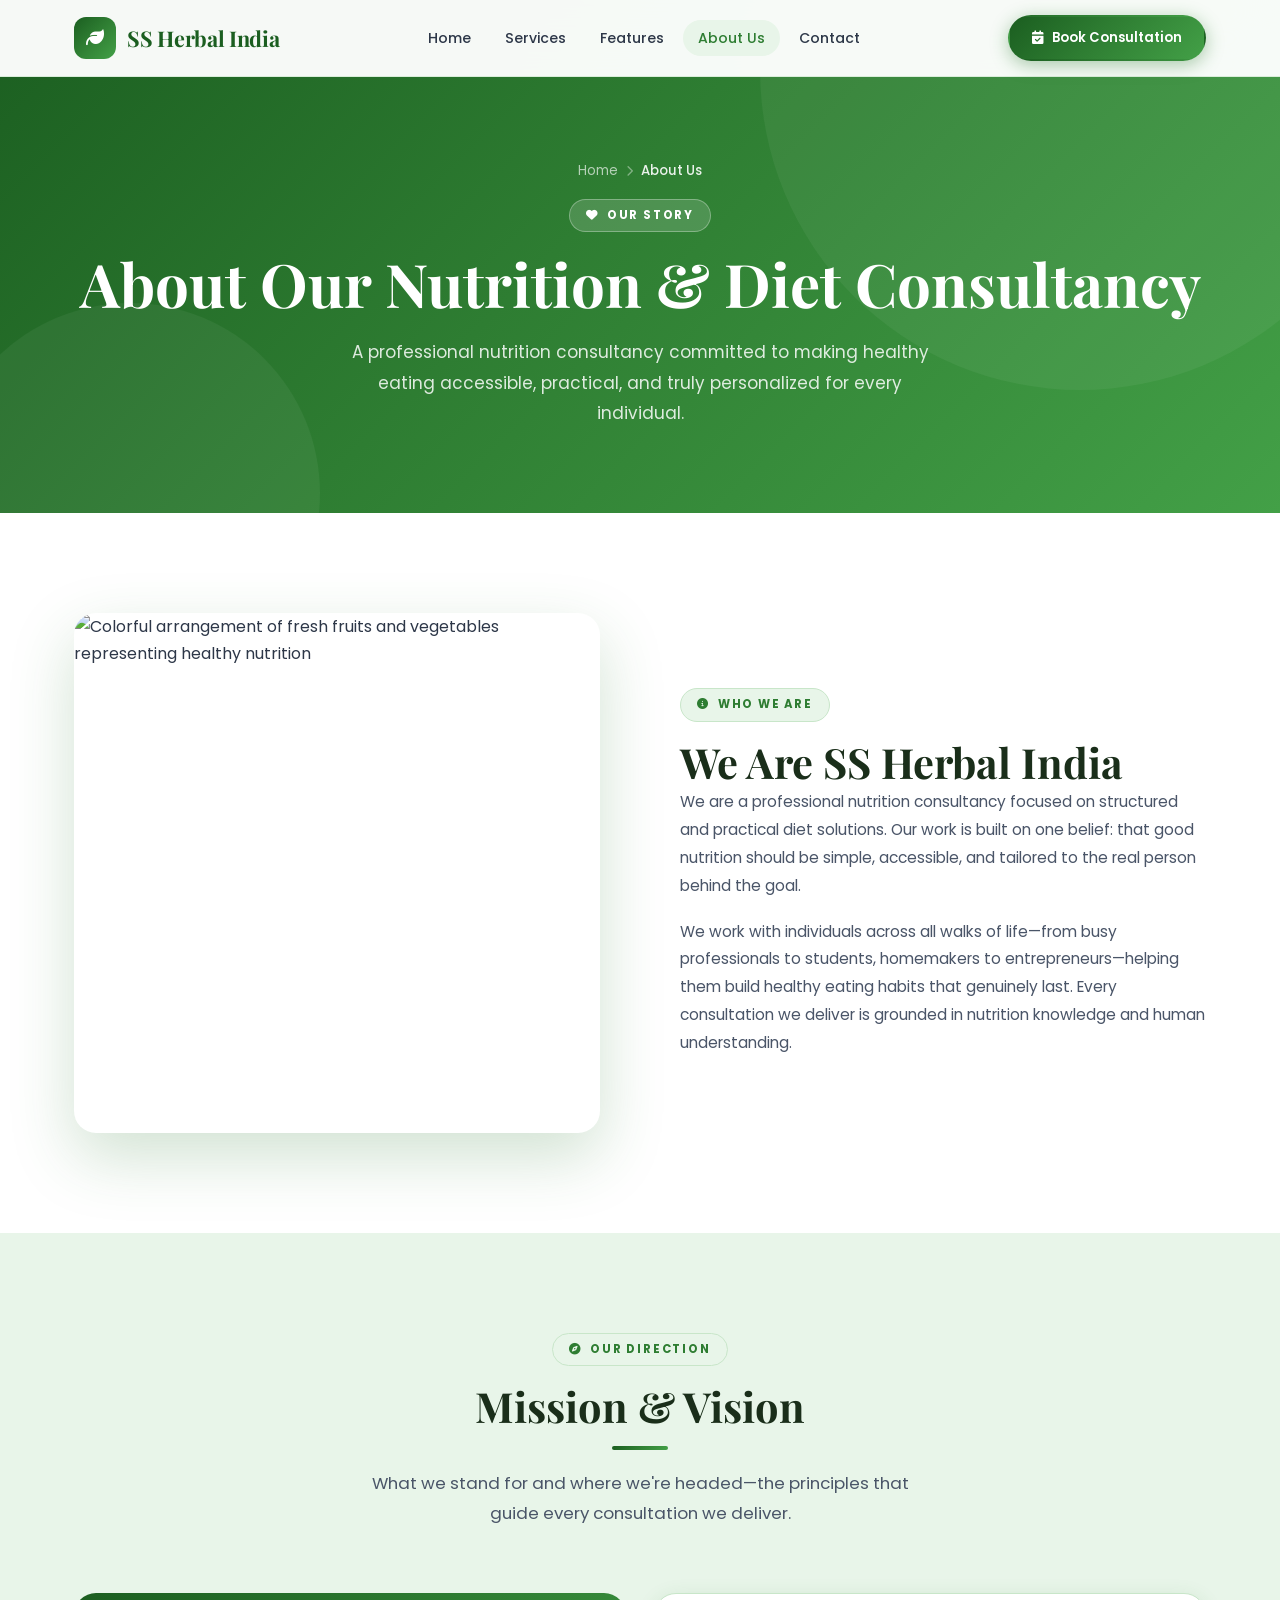
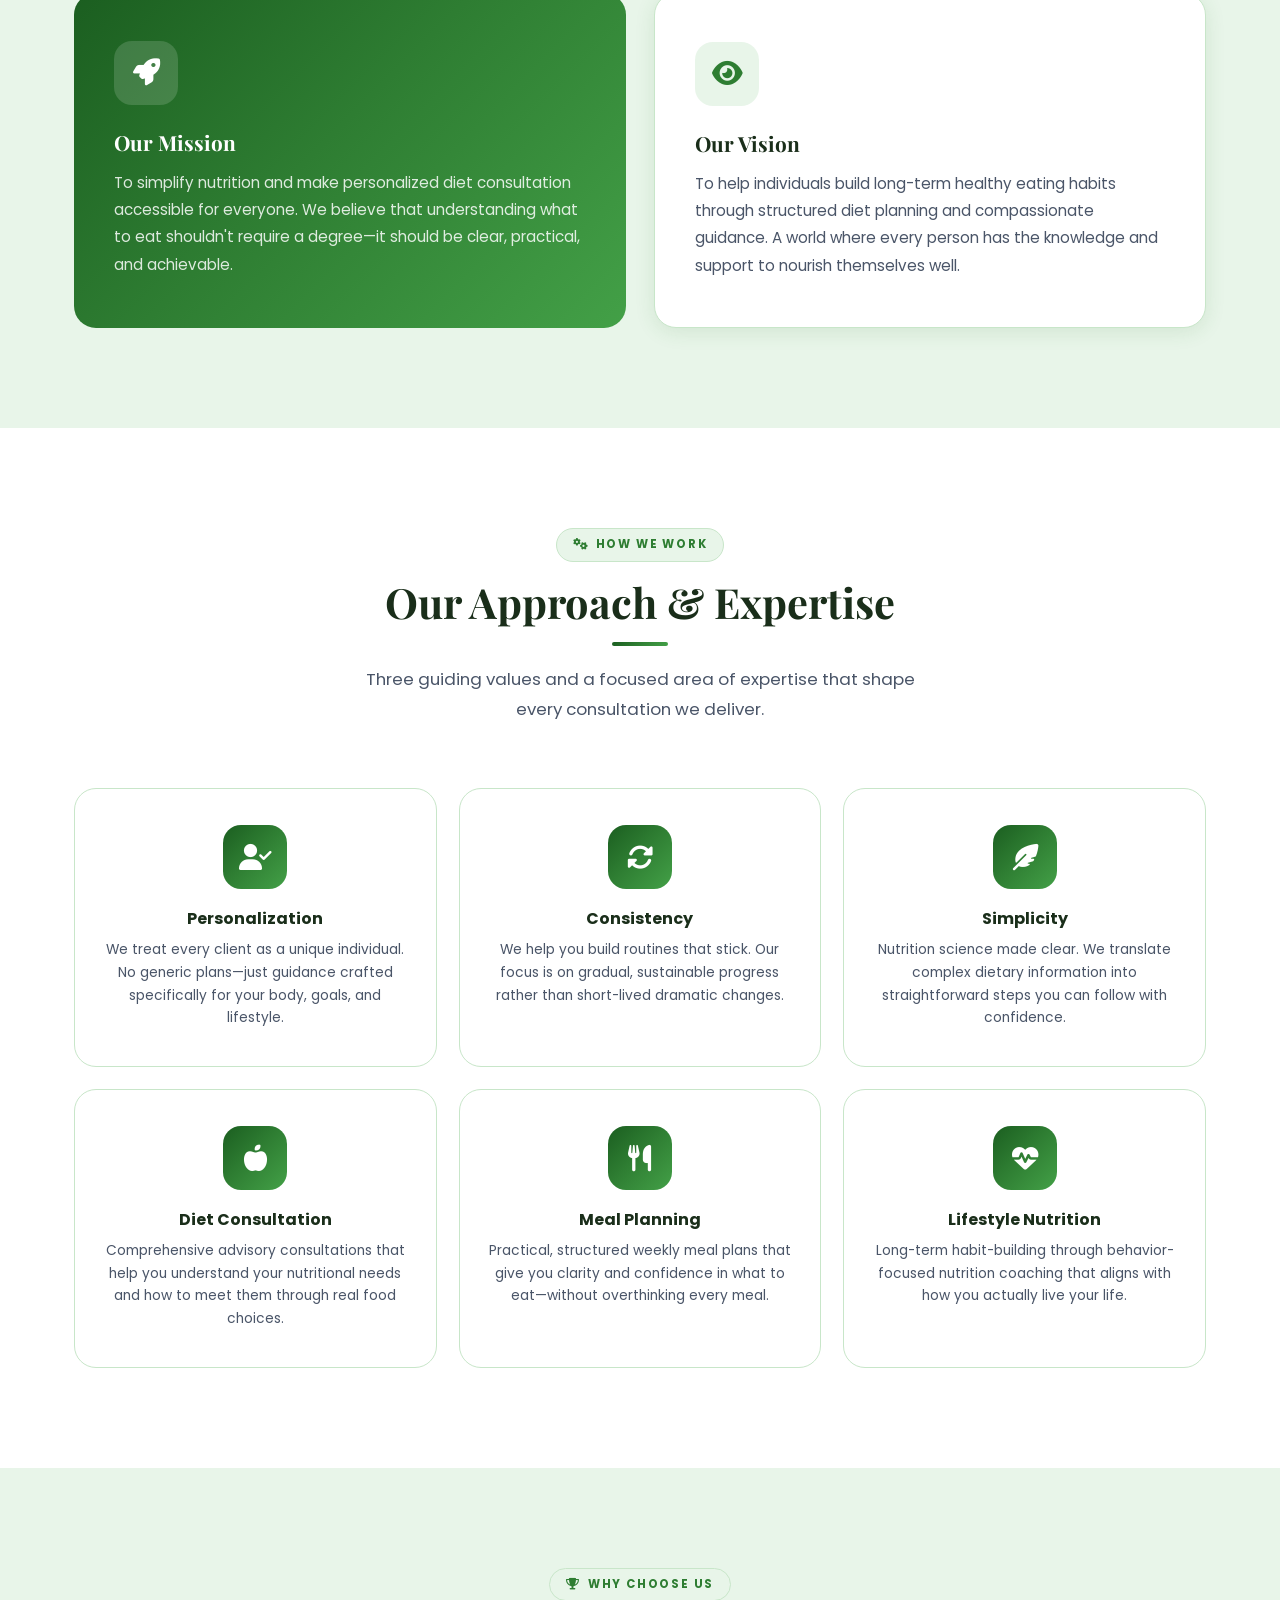
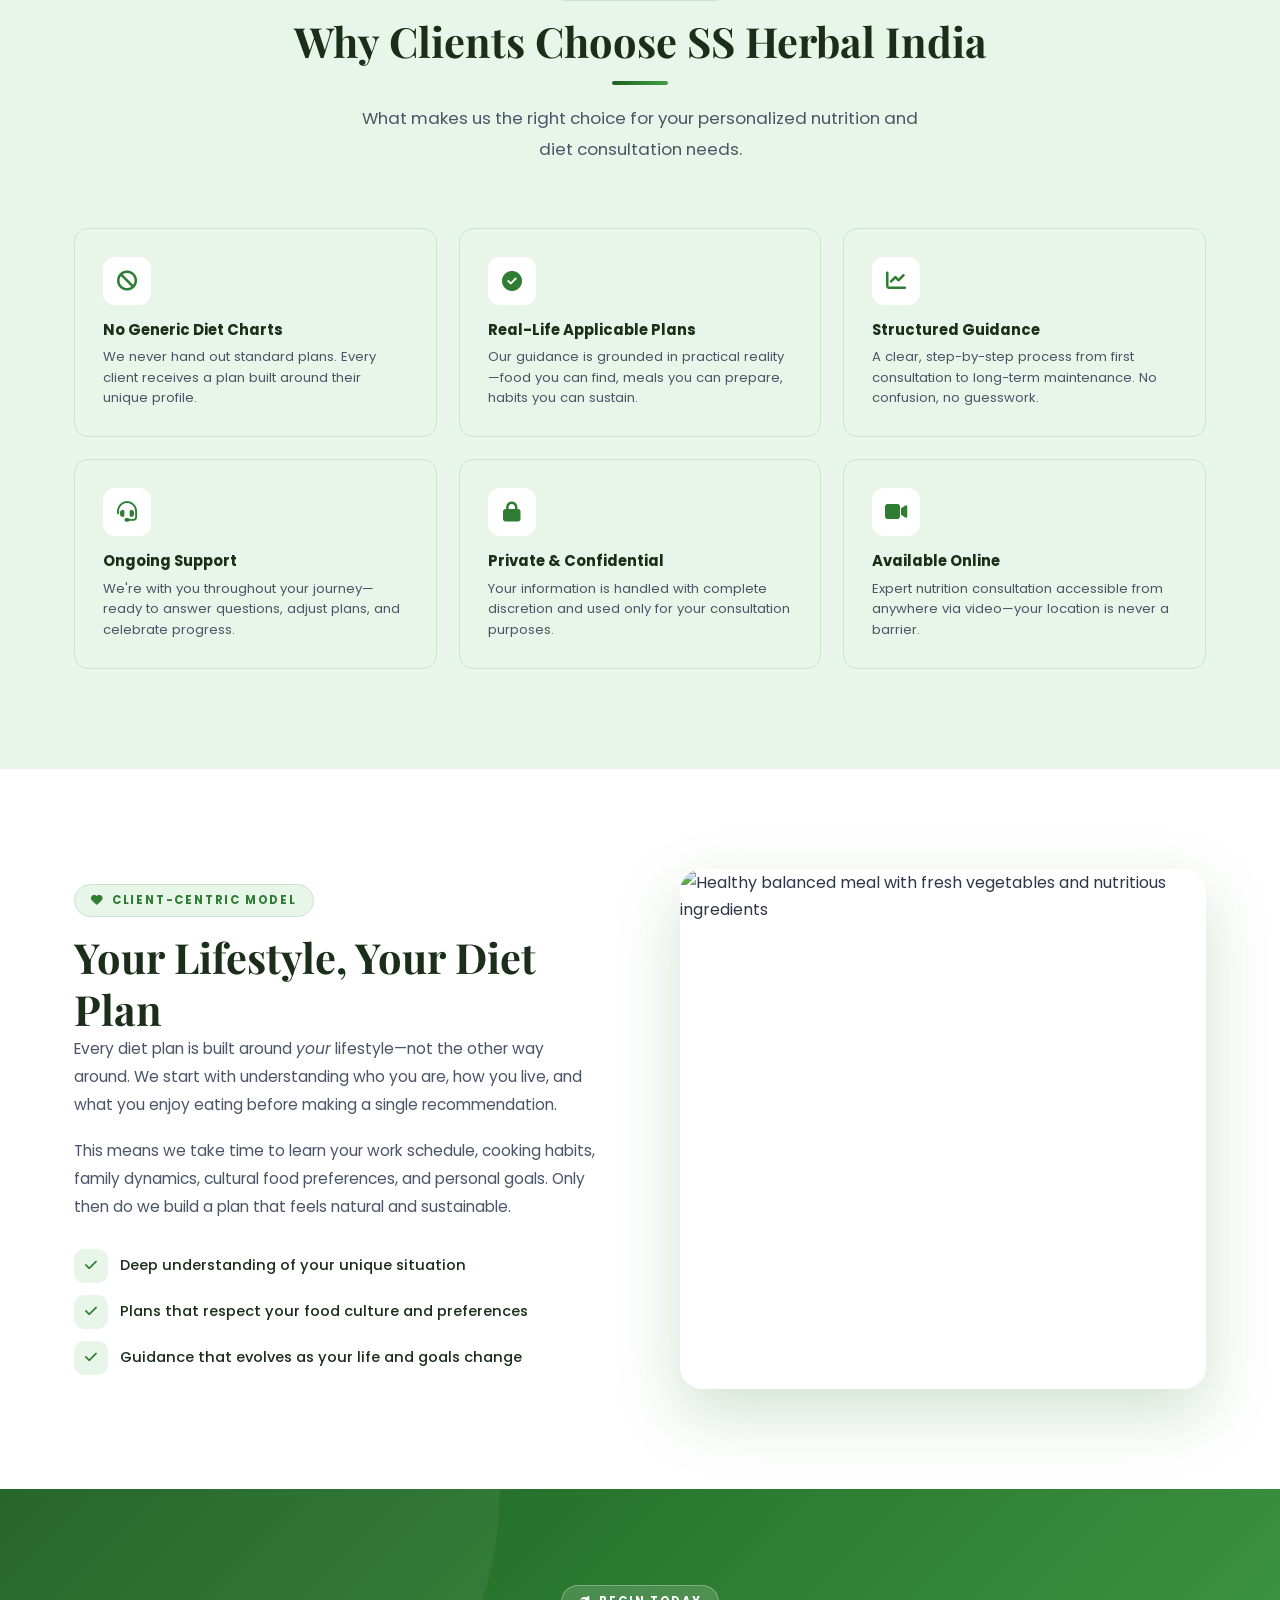
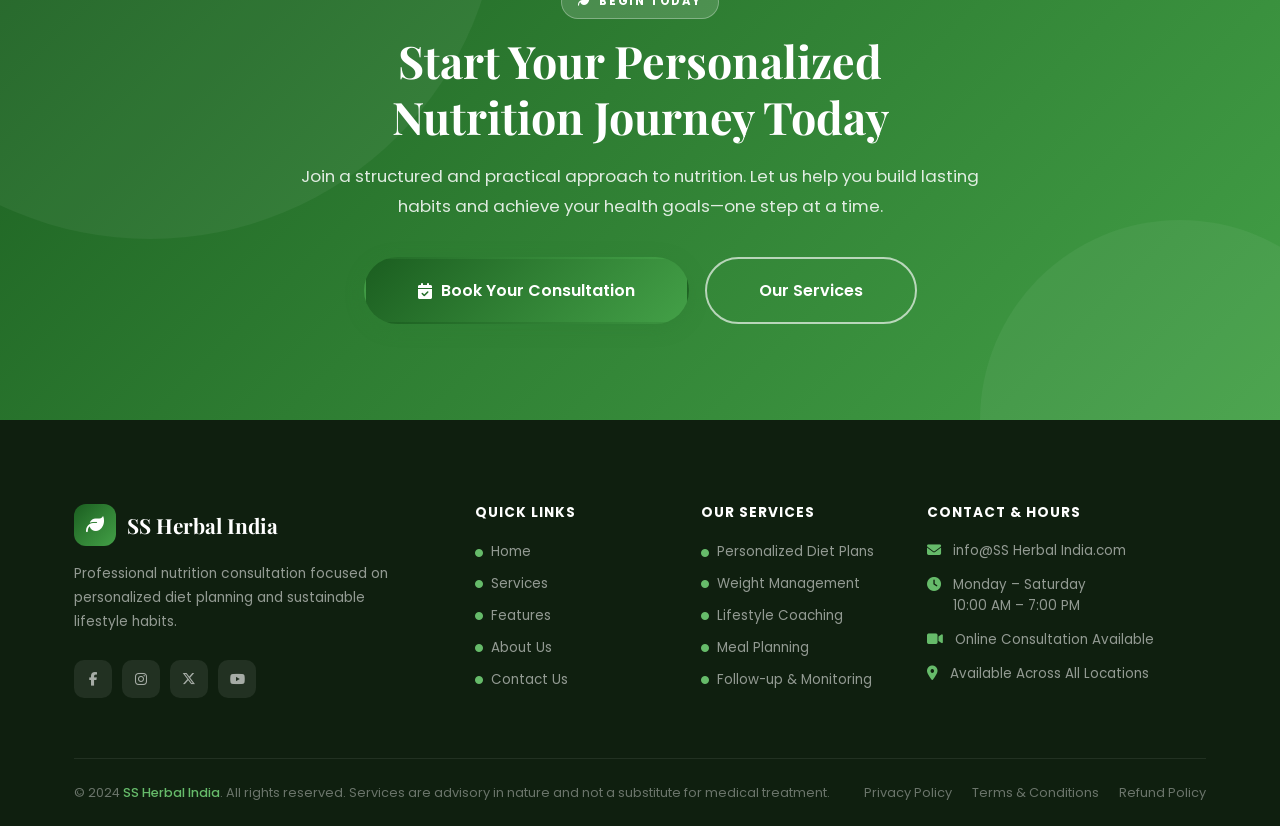
==== about.html @ 11ca6350 "first commit" ====
<!DOCTYPE html>
<html lang="en">
<head>
  <meta charset="UTF-8" />
  <meta name="viewport" content="width=device-width, initial-scale=1.0" />
  <meta name="description" content="Learn about SS Herbal India's approach to nutrition consultation focused on personalized diet planning and sustainable lifestyle habits." />
  <meta name="keywords" content="about nutrition consultant, diet consultancy, professional dietitian, personalized diet planning, nutrition consultancy mission, healthy eating guidance" />
  <meta name="robots" content="index, follow" />
  <meta property="og:title"       content="About Our Nutrition Consultancy | Professional Diet Consultant – SS Herbal India" />
  <meta property="og:description" content="We are a professional nutrition consultancy focused on structured, practical, and personalized diet solutions for sustainable lifestyle habits." />
  <meta property="og:type"        content="website" />
  <title>About Our Nutrition Consultancy | Professional Diet Consultant – SS Herbal India</title>

  <link rel="preconnect" href="https://fonts.googleapis.com" />
  <link rel="preconnect" href="https://fonts.gstatic.com" crossorigin />
  <link href="https://fonts.googleapis.com/css2?family=Poppins:wght@300;400;500;600;700;800&family=Playfair+Display:wght@400;500;600;700&display=swap" rel="stylesheet" />
  <link rel="stylesheet" href="https://cdnjs.cloudflare.com/ajax/libs/font-awesome/6.4.2/css/all.min.css" crossorigin="anonymous" />
  <link rel="stylesheet" href="css/style.css" />
</head>
<body>

  <!-- ===== HEADER ===== -->
  <header class="header" id="header">
    <div class="container">
      <nav class="nav" aria-label="Main navigation">
        <a href="index.html" class="nav-logo">
          <div class="logo-icon" aria-hidden="true"><i class="fas fa-leaf"></i></div>
          SS Herbal India
        </a>
        <ul class="nav-links">
          <li><a href="index.html">Home</a></li>
          <li><a href="services.html">Services</a></li>
          <li><a href="features.html">Features</a></li>
          <li><a href="about.html" class="active">About Us</a></li>
          <li><a href="contact.html">Contact</a></li>
        </ul>
        <div class="nav-cta">
          <a href="contact.html" class="btn btn-primary btn-sm">
            <i class="fas fa-calendar-check" aria-hidden="true"></i> Book Consultation
          </a>
        </div>
        <button class="hamburger" id="hamburger" aria-label="Toggle mobile menu" aria-expanded="false" aria-controls="mobileNav">
          <span></span><span></span><span></span>
        </button>
      </nav>
      <nav class="mobile-nav" id="mobileNav" aria-label="Mobile navigation">
        <a href="index.html">Home</a>
        <a href="services.html">Services</a>
        <a href="features.html">Features</a>
        <a href="about.html">About Us</a>
        <a href="contact.html">Contact</a>
        <a href="contact.html" class="btn btn-primary">
          <i class="fas fa-calendar-check" aria-hidden="true"></i> Book Consultation
        </a>
      </nav>
    </div>
  </header>

  <main>

    <!-- PAGE HERO -->
    <section class="page-hero" aria-label="About page header">
      <div class="container">
        <div class="page-hero-inner">
          <nav class="breadcrumb" aria-label="Breadcrumb">
            <a href="index.html">Home</a>
            <span class="sep" aria-hidden="true"><i class="fas fa-chevron-right"></i></span>
            <span class="current">About Us</span>
          </nav>
          <div class="badge badge-white">
            <i class="fas fa-heart" aria-hidden="true"></i> Our Story
          </div>
          <h1>About Our Nutrition &amp; Diet Consultancy</h1>
          <p>A professional nutrition consultancy committed to making healthy eating accessible, practical, and truly personalized for every individual.</p>
        </div>
      </div>
    </section>

    <!-- =============================================
         SECTION 1 – WHO WE ARE
    ============================================== -->
    <section class="section section-white" aria-labelledby="who-heading">
      <div class="container">
        <div class="about-intro-grid">
          <div class="about-img fade-up">
            <img
              src="https://images.unsplash.com/photo-1490645935967-10de6ba17061?auto=format&fit=crop&w=800&q=80"
              alt="Colorful arrangement of fresh fruits and vegetables representing healthy nutrition"
              loading="lazy"
              width="800" height="520"
            />
          </div>
          <div class="fade-up d1">
            <div class="badge">
              <i class="fas fa-info-circle" aria-hidden="true"></i> Who We Are
            </div>
            <h2 id="who-heading">We Are SS Herbal India</h2>
            <p style="margin-bottom: 18px;">
              We are a professional nutrition consultancy focused on structured and practical diet solutions. Our work is built on one belief: that good nutrition should be simple, accessible, and tailored to the real person behind the goal.
            </p>
            <p>
              We work with individuals across all walks of life—from busy professionals to students, homemakers to entrepreneurs—helping them build healthy eating habits that genuinely last. Every consultation we deliver is grounded in nutrition knowledge and human understanding.
            </p>
          </div>
        </div>
      </div>
    </section>

    <!-- =============================================
         SECTIONS 2 & 3 – MISSION & VISION
    ============================================== -->
    <section class="section section-pale" aria-labelledby="mission-heading">
      <div class="container">
        <div class="section-header text-center fade-up">
          <div class="badge">
            <i class="fas fa-compass" aria-hidden="true"></i> Our Direction
          </div>
          <h2 id="mission-heading">Mission &amp; Vision</h2>
          <p>What we stand for and where we're headed—the principles that guide every consultation we deliver.</p>
        </div>

        <div style="display: grid; grid-template-columns: 1fr 1fr; gap: 28px;" class="fade-up">
          <div style="background:var(--gradient);border-radius:var(--radius-lg);padding:48px 40px;color:var(--white);">
            <div style="width:64px;height:64px;background:rgba(255,255,255,0.15);border-radius:18px;display:flex;align-items:center;justify-content:center;font-size:1.7rem;margin-bottom:24px;">
              <i class="fas fa-rocket" aria-hidden="true"></i>
            </div>
            <h3 style="color:var(--white);font-size:1.3rem;margin-bottom:14px;">Our Mission</h3>
            <p style="color:rgba(255,255,255,0.84);font-size:0.95rem;line-height:1.8;">
              To simplify nutrition and make personalized diet consultation accessible for everyone. We believe that understanding what to eat shouldn't require a degree—it should be clear, practical, and achievable.
            </p>
          </div>
          <div style="background:var(--white);border-radius:var(--radius-lg);padding:48px 40px;border:1px solid var(--border);box-shadow:var(--shadow);">
            <div style="width:64px;height:64px;background:var(--pale-green);border-radius:18px;display:flex;align-items:center;justify-content:center;font-size:1.7rem;color:var(--primary);margin-bottom:24px;">
              <i class="fas fa-eye" aria-hidden="true"></i>
            </div>
            <h3 style="font-size:1.3rem;margin-bottom:14px;">Our Vision</h3>
            <p style="font-size:0.95rem;line-height:1.8;">
              To help individuals build long-term healthy eating habits through structured diet planning and compassionate guidance. A world where every person has the knowledge and support to nourish themselves well.
            </p>
          </div>
        </div>
      </div>
    </section>

    <!-- =============================================
         SECTIONS 4 & 5 – APPROACH & EXPERTISE
    ============================================== -->
    <section class="section section-white" aria-labelledby="approach-heading">
      <div class="container">
        <div class="section-header text-center fade-up">
          <div class="badge">
            <i class="fas fa-cogs" aria-hidden="true"></i> How We Work
          </div>
          <h2 id="approach-heading">Our Approach &amp; Expertise</h2>
          <p>Three guiding values and a focused area of expertise that shape every consultation we deliver.</p>
        </div>

        <div class="about-values-grid">

          <article class="val-card fade-up">
            <div class="val-icon"><i class="fas fa-user-check" aria-hidden="true"></i></div>
            <h3>Personalization</h3>
            <p>We treat every client as a unique individual. No generic plans—just guidance crafted specifically for your body, goals, and lifestyle.</p>
          </article>

          <article class="val-card fade-up d1">
            <div class="val-icon"><i class="fas fa-sync-alt" aria-hidden="true"></i></div>
            <h3>Consistency</h3>
            <p>We help you build routines that stick. Our focus is on gradual, sustainable progress rather than short-lived dramatic changes.</p>
          </article>

          <article class="val-card fade-up d2">
            <div class="val-icon"><i class="fas fa-feather-alt" aria-hidden="true"></i></div>
            <h3>Simplicity</h3>
            <p>Nutrition science made clear. We translate complex dietary information into straightforward steps you can follow with confidence.</p>
          </article>

          <article class="val-card fade-up d3">
            <div class="val-icon"><i class="fas fa-apple-alt" aria-hidden="true"></i></div>
            <h3>Diet Consultation</h3>
            <p>Comprehensive advisory consultations that help you understand your nutritional needs and how to meet them through real food choices.</p>
          </article>

          <article class="val-card fade-up d4">
            <div class="val-icon"><i class="fas fa-utensils" aria-hidden="true"></i></div>
            <h3>Meal Planning</h3>
            <p>Practical, structured weekly meal plans that give you clarity and confidence in what to eat—without overthinking every meal.</p>
          </article>

          <article class="val-card fade-up d5">
            <div class="val-icon"><i class="fas fa-heartbeat" aria-hidden="true"></i></div>
            <h3>Lifestyle Nutrition</h3>
            <p>Long-term habit-building through behavior-focused nutrition coaching that aligns with how you actually live your life.</p>
          </article>

        </div>
      </div>
    </section>

    <!-- =============================================
         SECTION 6 – WHY CHOOSE US
    ============================================== -->
    <section class="section section-pale" aria-labelledby="whyus-heading">
      <div class="container">
        <div class="section-header text-center fade-up">
          <div class="badge">
            <i class="fas fa-trophy" aria-hidden="true"></i> Why Choose Us
          </div>
          <h2 id="whyus-heading">Why Clients Choose SS Herbal India</h2>
          <p>What makes us the right choice for your personalized nutrition and diet consultation needs.</p>
        </div>

        <div class="why-grid">
          <div class="why-card fade-up">
            <div class="why-icon"><i class="fas fa-ban" aria-hidden="true"></i></div>
            <h4>No Generic Diet Charts</h4>
            <p>We never hand out standard plans. Every client receives a plan built around their unique profile.</p>
          </div>
          <div class="why-card fade-up d1">
            <div class="why-icon"><i class="fas fa-check-circle" aria-hidden="true"></i></div>
            <h4>Real-Life Applicable Plans</h4>
            <p>Our guidance is grounded in practical reality—food you can find, meals you can prepare, habits you can sustain.</p>
          </div>
          <div class="why-card fade-up d2">
            <div class="why-icon"><i class="fas fa-chart-line" aria-hidden="true"></i></div>
            <h4>Structured Guidance</h4>
            <p>A clear, step-by-step process from first consultation to long-term maintenance. No confusion, no guesswork.</p>
          </div>
          <div class="why-card fade-up d3">
            <div class="why-icon"><i class="fas fa-headset" aria-hidden="true"></i></div>
            <h4>Ongoing Support</h4>
            <p>We're with you throughout your journey—ready to answer questions, adjust plans, and celebrate progress.</p>
          </div>
          <div class="why-card fade-up d4">
            <div class="why-icon"><i class="fas fa-lock" aria-hidden="true"></i></div>
            <h4>Private &amp; Confidential</h4>
            <p>Your information is handled with complete discretion and used only for your consultation purposes.</p>
          </div>
          <div class="why-card fade-up d5">
            <div class="why-icon"><i class="fas fa-video" aria-hidden="true"></i></div>
            <h4>Available Online</h4>
            <p>Expert nutrition consultation accessible from anywhere via video—your location is never a barrier.</p>
          </div>
        </div>
      </div>
    </section>

    <!-- =============================================
         SECTION 7 – CLIENT-CENTRIC
    ============================================== -->
    <section class="section section-white" aria-labelledby="client-heading">
      <div class="container">
        <div class="about-intro-grid">
          <div class="fade-up">
            <div class="badge">
              <i class="fas fa-heart" aria-hidden="true"></i> Client-Centric Model
            </div>
            <h2 id="client-heading">Your Lifestyle, Your Diet Plan</h2>
            <p style="margin-bottom: 18px;">
              Every diet plan is built around <em>your</em> lifestyle—not the other way around. We start with understanding who you are, how you live, and what you enjoy eating before making a single recommendation.
            </p>
            <p style="margin-bottom: 28px;">
              This means we take time to learn your work schedule, cooking habits, family dynamics, cultural food preferences, and personal goals. Only then do we build a plan that feels natural and sustainable.
            </p>
            <div style="display: flex; flex-direction: column; gap: 12px;">
              <div style="display:flex;align-items:center;gap:12px;">
                <div class="bi-check"><i class="fas fa-check" aria-hidden="true"></i></div>
                <span style="font-size:0.92rem;color:var(--dark);font-weight:500;">Deep understanding of your unique situation</span>
              </div>
              <div style="display:flex;align-items:center;gap:12px;">
                <div class="bi-check"><i class="fas fa-check" aria-hidden="true"></i></div>
                <span style="font-size:0.92rem;color:var(--dark);font-weight:500;">Plans that respect your food culture and preferences</span>
              </div>
              <div style="display:flex;align-items:center;gap:12px;">
                <div class="bi-check"><i class="fas fa-check" aria-hidden="true"></i></div>
                <span style="font-size:0.92rem;color:var(--dark);font-weight:500;">Guidance that evolves as your life and goals change</span>
              </div>
            </div>
          </div>
          <div class="about-img fade-up d1">
            <img
              src="https://images.unsplash.com/photo-1607532941433-304659e8198a?auto=format&fit=crop&w=800&q=80"
              alt="Healthy balanced meal with fresh vegetables and nutritious ingredients"
              loading="lazy"
              width="800" height="520"
            />
          </div>
        </div>
      </div>
    </section>

    <!-- =============================================
         SECTION 8 – CTA
    ============================================== -->
    <section class="cta-banner" aria-labelledby="about-cta-heading">
      <div class="container">
        <div class="cta-inner fade-up">
          <div class="badge badge-white">
            <i class="fas fa-leaf" aria-hidden="true"></i> Begin Today
          </div>
          <h2 id="about-cta-heading">Start Your Personalized Nutrition Journey Today</h2>
          <p>
            Join a structured and practical approach to nutrition. Let us help you build lasting habits and achieve your health goals—one step at a time.
          </p>
          <div class="cta-btns">
            <a href="contact.html" class="btn btn-primary btn-lg">
              <i class="fas fa-calendar-check" aria-hidden="true"></i> Book Your Consultation
            </a>
            <a href="services.html" class="btn btn-outline btn-lg">Our Services</a>
          </div>
        </div>
      </div>
    </section>

  </main>

  <!-- ===== FOOTER ===== -->
  <footer class="footer" role="contentinfo">
    <div class="container">
      <div class="footer-top">
        <div class="footer-brand">
          <div class="f-logo">
            <div class="logo-icon" aria-hidden="true"><i class="fas fa-leaf"></i></div>
            SS Herbal India
          </div>
          <p>Professional nutrition consultation focused on personalized diet planning and sustainable lifestyle habits.</p>
          <div class="f-socials">
            <a href="#" class="f-soc" aria-label="Facebook"><i class="fab fa-facebook-f"></i></a>
            <a href="#" class="f-soc" aria-label="Instagram"><i class="fab fa-instagram"></i></a>
            <a href="#" class="f-soc" aria-label="Twitter / X"><i class="fab fa-x-twitter"></i></a>
            <a href="#" class="f-soc" aria-label="YouTube"><i class="fab fa-youtube"></i></a>
          </div>
        </div>
        <div class="footer-col">
          <h4>Quick Links</h4>
          <ul>
            <li><a href="index.html"><i class="fas fa-circle" aria-hidden="true"></i> Home</a></li>
            <li><a href="services.html"><i class="fas fa-circle" aria-hidden="true"></i> Services</a></li>
            <li><a href="features.html"><i class="fas fa-circle" aria-hidden="true"></i> Features</a></li>
            <li><a href="about.html"><i class="fas fa-circle" aria-hidden="true"></i> About Us</a></li>
            <li><a href="contact.html"><i class="fas fa-circle" aria-hidden="true"></i> Contact Us</a></li>
          </ul>
        </div>
        <div class="footer-col">
          <h4>Our Services</h4>
          <ul>
            <li><a href="services.html"><i class="fas fa-circle" aria-hidden="true"></i> Personalized Diet Plans</a></li>
            <li><a href="services.html"><i class="fas fa-circle" aria-hidden="true"></i> Weight Management</a></li>
            <li><a href="services.html"><i class="fas fa-circle" aria-hidden="true"></i> Lifestyle Coaching</a></li>
            <li><a href="services.html"><i class="fas fa-circle" aria-hidden="true"></i> Meal Planning</a></li>
            <li><a href="services.html"><i class="fas fa-circle" aria-hidden="true"></i> Follow-up &amp; Monitoring</a></li>
          </ul>
        </div>
        <div class="footer-col">
          <h4>Contact &amp; Hours</h4>
          <div class="f-contact-item"><i class="fas fa-envelope" aria-hidden="true"></i><span>info@SS Herbal India.com</span></div>
          <div class="f-contact-item"><i class="fas fa-clock" aria-hidden="true"></i><span>Monday – Saturday<br>10:00 AM – 7:00 PM</span></div>
          <div class="f-contact-item"><i class="fas fa-video" aria-hidden="true"></i><span>Online Consultation Available</span></div>
          <div class="f-contact-item"><i class="fas fa-map-marker-alt" aria-hidden="true"></i><span>Available Across All Locations</span></div>
        </div>
      </div>
      <div class="footer-bottom">
        <p>&copy; 2024 <a href="index.html">SS Herbal India</a>. All rights reserved. Services are advisory in nature and not a substitute for medical treatment.</p>
        <div class="footer-policies">
          <a href="privacy-policy.html">Privacy Policy</a>
          <a href="terms-conditions.html">Terms &amp; Conditions</a>
          <a href="refund-policy.html">Refund Policy</a>
        </div>
      </div>
    </div>
  </footer>

  <button class="scroll-top" id="scrollTop" aria-label="Scroll back to top">
    <i class="fas fa-arrow-up" aria-hidden="true"></i>
  </button>
  <script src="js/main.js"></script>
</body>
</html>
---- css/style.css ----
/* ==============================================
   SS Herbal India - MODERN NUTRITION WEBSITE
   Complete Stylesheet
   ============================================== */

/* -----------------------------------------------
   1. CSS VARIABLES
----------------------------------------------- */
:root {
  /* Green Color Palette */
  --primary-dark:    #1B5E20;
  --primary:         #2E7D32;
  --primary-med:     #388E3C;
  --primary-light:   #43A047;
  --secondary:       #66BB6A;
  --accent:          #A5D6A7;
  --light-green:     #C8E6C9;
  --pale-green:      #E8F5E9;
  --off-white:       #F9FDF7;

  /* Neutral */
  --white:           #FFFFFF;
  --dark:            #1A2E1A;
  --text:            #2D3748;
  --text-light:      #4A5568;
  --text-muted:      #718096;
  --border:          #C8E6C9;

  /* Feedback */
  --error:           #E53E3E;
  --star:            #F6AD55;

  /* Gradients */
  --gradient:        linear-gradient(135deg, #1B5E20 0%, #2E7D32 45%, #43A047 100%);
  --gradient-soft:   linear-gradient(135deg, #E8F5E9 0%, #F1F8E9 100%);

  /* Shadows */
  --shadow-sm:   0 2px 8px  rgba(0, 0, 0, 0.06);
  --shadow:      0 4px 20px rgba(46, 125, 50, 0.12);
  --shadow-lg:   0 12px 48px rgba(46, 125, 50, 0.18);
  --shadow-xl:   0 24px 64px rgba(46, 125, 50, 0.22);

  /* Borders */
  --radius-xs: 6px;
  --radius-sm: 8px;
  --radius:    14px;
  --radius-lg: 22px;
  --radius-xl: 32px;

  /* Typography */
  --font-heading: 'Playfair Display', Georgia, serif;
  --font-body:    'Poppins', -apple-system, BlinkMacSystemFont, 'Segoe UI', sans-serif;

  /* Transitions */
  --ease: cubic-bezier(0.4, 0, 0.2, 1);
  --transition: all 0.3s var(--ease);
  --transition-fast: all 0.18s var(--ease);
}

/* -----------------------------------------------
   2. RESET & BASE
----------------------------------------------- */
*, *::before, *::after {
  margin: 0;
  padding: 0;
  box-sizing: border-box;
}

html {
  scroll-behavior: smooth;
  font-size: 16px;
  -webkit-text-size-adjust: 100%;
}

body {
  font-family: var(--font-body);
  color: var(--text);
  background: var(--white);
  line-height: 1.7;
  overflow-x: hidden;
  -webkit-font-smoothing: antialiased;
}

img {
  max-width: 100%;
  height: auto;
  display: block;
}

a {
  text-decoration: none;
  color: inherit;
  transition: var(--transition);
}

ul { list-style: none; }

button {
  border: none;
  cursor: pointer;
  font-family: var(--font-body);
}

input, textarea, select {
  font-family: var(--font-body);
}

/* -----------------------------------------------
   3. TYPOGRAPHY
----------------------------------------------- */
h1, h2, h3, h4, h5, h6 {
  font-family: var(--font-heading);
  line-height: 1.25;
  color: var(--dark);
  font-weight: 700;
}

h1 { font-size: clamp(2rem,   5vw, 3.75rem); }
h2 { font-size: clamp(1.6rem, 4vw, 2.6rem);  }
h3 { font-size: clamp(1.1rem, 2.5vw, 1.5rem);}
h4 { font-size: 1.05rem; }

p {
  font-size: 0.97rem;
  color: var(--text-light);
  line-height: 1.8;
}

/* -----------------------------------------------
   4. LAYOUT UTILITIES
----------------------------------------------- */
.container {
  max-width: 1180px;
  margin: 0 auto;
  padding: 0 24px;
}

.section       { padding: 100px 0; }
.section-sm    { padding:  64px 0; }

.section-white { background: var(--white); }
.section-alt   { background: var(--off-white); }
.section-pale  { background: var(--pale-green); }
.section-dark  { background: var(--gradient); }

.text-center { text-align: center; }

/* -----------------------------------------------
   5. BADGES
----------------------------------------------- */
.badge {
  display: inline-flex;
  align-items: center;
  gap: 7px;
  font-size: 0.72rem;
  font-weight: 700;
  text-transform: uppercase;
  letter-spacing: 1.8px;
  padding: 6px 16px;
  border-radius: 100px;
  border: 1px solid var(--light-green);
  background: var(--pale-green);
  color: var(--primary);
  margin-bottom: 14px;
}

.badge-white {
  background: rgba(255,255,255,0.15);
  color: var(--white);
  border-color: rgba(255,255,255,0.3);
}

/* -----------------------------------------------
   6. SECTION HEADERS
----------------------------------------------- */
.section-header { margin-bottom: 64px; }
.section-header p {
  font-size: 1.05rem;
  max-width: 580px;
  margin: 0 auto;
}

.section-header h2::after {
  content: '';
  display: block;
  width: 56px;
  height: 4px;
  background: var(--gradient);
  border-radius: 2px;
  margin: 14px auto 18px;
}

.section-header.left h2::after { margin-left: 0; }

/* -----------------------------------------------
   7. BUTTONS
----------------------------------------------- */
.btn {
  display: inline-flex;
  align-items: center;
  justify-content: center;
  gap: 9px;
  font-family: var(--font-body);
  font-weight: 600;
  font-size: 0.93rem;
  padding: 14px 34px;
  border-radius: 100px;
  border: 2px solid transparent;
  cursor: pointer;
  transition: var(--transition);
  white-space: nowrap;
  text-decoration: none;
}

.btn-primary {
  background: var(--gradient);
  color: var(--white);
  box-shadow: 0 4px 18px rgba(46, 125, 50, 0.4);
}
.btn-primary:hover {
  transform: translateY(-3px);
  box-shadow: 0 8px 28px rgba(46, 125, 50, 0.5);
}

.btn-outline {
  background: transparent;
  color: var(--white);
  border-color: rgba(255,255,255,0.65);
}
.btn-outline:hover {
  background: var(--white);
  color: var(--primary);
  border-color: var(--white);
}

.btn-outline-green {
  background: transparent;
  color: var(--primary);
  border-color: var(--primary);
}
.btn-outline-green:hover {
  background: var(--primary);
  color: var(--white);
}

.btn-lg { padding: 18px 52px; font-size: 1rem; }
.btn-sm { padding: 10px 22px; font-size: 0.82rem; }

/* -----------------------------------------------
   8. HEADER / NAVIGATION
----------------------------------------------- */
.header {
  position: fixed;
  top: 0; left: 0; right: 0;
  z-index: 1000;
  background: rgba(255,255,255,0.96);
  backdrop-filter: blur(24px);
  -webkit-backdrop-filter: blur(24px);
  border-bottom: 1px solid rgba(200,230,201,0.6);
  transition: var(--transition);
}

.header.scrolled {
  box-shadow: 0 4px 32px rgba(0,0,0,0.08);
}

.nav {
  display: flex;
  align-items: center;
  justify-content: space-between;
  height: 76px;
}

/* Logo */
.nav-logo {
  display: flex;
  align-items: center;
  gap: 11px;
  font-family: var(--font-heading);
  font-size: 1.35rem;
  font-weight: 700;
  color: var(--primary-dark);
  letter-spacing: -0.3px;
}

.logo-icon {
  width: 42px;
  height: 42px;
  background: var(--gradient);
  border-radius: 12px;
  display: flex;
  align-items: center;
  justify-content: center;
  color: var(--white);
  font-size: 1.15rem;
  flex-shrink: 0;
}

/* Nav Links */
.nav-links {
  display: flex;
  align-items: center;
  gap: 4px;
}

.nav-links a {
  font-size: 0.88rem;
  font-weight: 500;
  color: var(--text);
  padding: 8px 15px;
  border-radius: 100px;
  transition: var(--transition-fast);
}

.nav-links a:hover,
.nav-links a.active {
  color: var(--primary);
  background: var(--pale-green);
}

/* Nav CTA */
.nav-cta { display: flex; align-items: center; gap: 10px; }

/* Hamburger */
.hamburger {
  display: none;
  flex-direction: column;
  gap: 5px;
  padding: 8px;
  background: none;
  border: none;
  cursor: pointer;
}
.hamburger span {
  display: block;
  width: 24px;
  height: 2px;
  background: var(--text);
  border-radius: 2px;
  transition: var(--transition);
}
.hamburger.open span:nth-child(1) { transform: translateY(7px) rotate(45deg); }
.hamburger.open span:nth-child(2) { opacity: 0; transform: scaleX(0); }
.hamburger.open span:nth-child(3) { transform: translateY(-7px) rotate(-45deg); }

/* Mobile Nav Drawer */
.mobile-nav {
  display: none;
  flex-direction: column;
  padding: 12px 24px 24px;
  border-top: 1px solid var(--border);
  background: var(--white);
  gap: 2px;
}
.mobile-nav.open { display: flex; }

.mobile-nav a {
  font-size: 0.95rem;
  font-weight: 500;
  color: var(--text);
  padding: 13px 12px;
  border-radius: var(--radius-sm);
  display: flex;
  align-items: center;
  justify-content: space-between;
}
.mobile-nav a:hover,
.mobile-nav a.active { color: var(--primary); background: var(--pale-green); }

.mobile-nav .btn {
  width: 100%;
  justify-content: center;
  margin-top: 10px;
}

/* -----------------------------------------------
   9. HERO SECTION
----------------------------------------------- */
.hero {
  min-height: 100vh;
  padding-top: 76px;
  position: relative;
  display: flex;
  align-items: center;
  overflow: hidden;
}

.hero-bg {
  position: absolute;
  inset: 0;
  background: var(--gradient);
  z-index: 0;
}
.hero-bg::after {
  content: '';
  position: absolute;
  inset: 0;
  background: url('https://images.unsplash.com/photo-1490645935967-10de6ba17061?auto=format&fit=crop&w=1920&q=60') center/cover no-repeat;
  opacity: 0.12;
  mix-blend-mode: luminosity;
}

/* Decorative blobs */
.hero-blob {
  position: absolute;
  border-radius: 50%;
  background: rgba(255,255,255,0.06);
  z-index: 0;
}
.hero-blob-1 { width: 700px; height: 700px; top: -280px; right: -150px; animation: blobFloat 10s ease-in-out infinite; }
.hero-blob-2 { width: 420px; height: 420px; bottom: -180px; left: -80px;  animation: blobFloat 13s ease-in-out infinite reverse; }
.hero-blob-3 { width: 200px; height: 200px; top: 30%;  left: 40%;  animation: blobFloat 7s  ease-in-out infinite 2s; }

@keyframes blobFloat {
  0%, 100% { transform: translate(0, 0) scale(1); }
  50%       { transform: translate(20px, -25px) scale(1.04); }
}

.hero-content {
  position: relative;
  z-index: 1;
  display: grid;
  grid-template-columns: 1fr 1fr;
  gap: 64px;
  align-items: center;
  padding: 80px 0;
  width: 100%;
}

/* Hero Text */
.hero-text .badge { margin-bottom: 18px; }

.hero-text h1 {
  color: var(--white);
  margin-bottom: 22px;
  line-height: 1.15;
  text-shadow: 0 2px 20px rgba(0,0,0,0.15);
}

.hero-text h1 span {
  display: block;
  color: #A5D6A7;
}

.hero-text > p {
  color: rgba(255,255,255,0.86);
  font-size: 1.08rem;
  margin-bottom: 38px;
  max-width: 480px;
}

.hero-cta {
  display: flex;
  gap: 14px;
  flex-wrap: wrap;
  margin-bottom: 48px;
}

/* Hero Trust Strip */
.hero-trust {
  display: flex;
  align-items: center;
  gap: 28px;
  flex-wrap: wrap;
}
.trust-item {
  display: flex;
  align-items: center;
  gap: 7px;
  color: rgba(255,255,255,0.88);
  font-size: 0.82rem;
  font-weight: 500;
}
.trust-item i { color: #A5D6A7; font-size: 0.95rem; }

/* Hero Image */
.hero-image-wrap { position: relative; }

.hero-img-card {
  border-radius: 28px;
  overflow: hidden;
  box-shadow: 0 32px 72px rgba(0,0,0,0.32);
}
.hero-img-card img {
  width: 100%;
  height: 540px;
  object-fit: cover;
}

/* Floating stat cards */
.hero-float-card {
  position: absolute;
  background: var(--white);
  border-radius: 18px;
  padding: 16px 22px;
  box-shadow: 0 12px 40px rgba(0,0,0,0.18);
  display: flex;
  align-items: center;
  gap: 12px;
  animation: cardFloat 4s ease-in-out infinite;
}
.hero-float-card:nth-child(2) { animation-delay: 2s; animation-direction: reverse; }

.hero-float-card.fc-1 { bottom: 48px; left: -32px; }
.hero-float-card.fc-2 { top: 48px;   right: -32px; }

@keyframes cardFloat {
  0%, 100% { transform: translateY(0); }
  50%       { transform: translateY(-8px); }
}

.fc-icon {
  width: 44px;
  height: 44px;
  background: var(--pale-green);
  border-radius: 12px;
  display: flex;
  align-items: center;
  justify-content: center;
  color: var(--primary);
  font-size: 1.2rem;
  flex-shrink: 0;
}

.fc-num {
  font-family: var(--font-heading);
  font-size: 1.45rem;
  font-weight: 700;
  color: var(--dark);
  line-height: 1;
  margin-bottom: 2px;
}

.fc-label {
  font-size: 0.72rem;
  color: var(--text-muted);
  font-weight: 500;
  white-space: nowrap;
}

/* -----------------------------------------------
   10. STATS STRIP
----------------------------------------------- */
.stats-strip {
  background: var(--white);
  padding: 56px 0;
  border-bottom: 1px solid var(--border);
}

.stats-grid {
  display: grid;
  grid-template-columns: repeat(4, 1fr);
  gap: 24px;
}

.stat-card {
  text-align: center;
  padding: 36px 20px;
  background: var(--pale-green);
  border-radius: var(--radius);
  border: 1px solid var(--light-green);
  transition: var(--transition);
}
.stat-card:hover {
  transform: translateY(-6px);
  box-shadow: var(--shadow);
  border-color: var(--accent);
}

.stat-card .s-icon {
  font-size: 1.9rem;
  color: var(--primary);
  margin-bottom: 10px;
}
.stat-card .s-num {
  font-family: var(--font-heading);
  font-size: 2.6rem;
  font-weight: 700;
  color: var(--primary-dark);
  line-height: 1;
  margin-bottom: 8px;
}
.stat-card .s-label {
  font-size: 0.88rem;
  color: var(--text-light);
  font-weight: 500;
}

/* -----------------------------------------------
   11. PROBLEM SECTION
----------------------------------------------- */
.problem-grid {
  display: grid;
  grid-template-columns: 1fr 1fr;
  gap: 80px;
  align-items: center;
}

.problem-img {
  border-radius: var(--radius-lg);
  overflow: hidden;
  box-shadow: var(--shadow-lg);
  position: relative;
}
.problem-img::before {
  content: '';
  position: absolute;
  inset: 0;
  background: linear-gradient(135deg, rgba(46,125,50,0.1), transparent 60%);
  z-index: 1;
  border-radius: var(--radius-lg);
}
.problem-img img {
  width: 100%;
  height: 480px;
  object-fit: cover;
  transition: transform 0.6s var(--ease);
}
.problem-img:hover img { transform: scale(1.03); }

.problem-items {
  display: flex;
  flex-direction: column;
  gap: 18px;
  margin-top: 28px;
}

.problem-item {
  display: flex;
  align-items: flex-start;
  gap: 16px;
  padding: 22px 20px;
  background: var(--white);
  border-radius: var(--radius);
  border: 1px solid var(--border);
  transition: var(--transition);
}
.problem-item:hover {
  box-shadow: var(--shadow);
  border-color: var(--accent);
  transform: translateX(4px);
}

.pi-icon {
  width: 46px;
  height: 46px;
  background: #FFF3E0;
  border-radius: 12px;
  display: flex;
  align-items: center;
  justify-content: center;
  color: #E65100;
  font-size: 1.1rem;
  flex-shrink: 0;
}

.problem-item h4 {
  font-family: var(--font-body);
  font-size: 0.94rem;
  font-weight: 600;
  color: var(--dark);
  margin-bottom: 4px;
}
.problem-item p { font-size: 0.84rem; line-height: 1.55; margin: 0; }

/* -----------------------------------------------
   12. SOLUTION SECTION
----------------------------------------------- */
.solution-section {
  background: var(--gradient);
  position: relative;
  overflow: hidden;
}

.solution-section::before,
.solution-section::after {
  content: '';
  position: absolute;
  border-radius: 50%;
  background: rgba(255,255,255,0.05);
}
.solution-section::before { width: 560px; height: 560px; top: -220px; right: -100px; }
.solution-section::after  { width: 320px; height: 320px; bottom: -130px; left: -60px; }

.solution-grid {
  position: relative;
  z-index: 1;
  display: grid;
  grid-template-columns: 1fr 1fr;
  gap: 80px;
  align-items: center;
}

.solution-text h2 {
  color: var(--white);
  margin-bottom: 18px;
}
.solution-text h2::after { background: rgba(255,255,255,0.45); }

.solution-text > p {
  color: rgba(255,255,255,0.84);
  font-size: 1.04rem;
  margin-bottom: 36px;
}

.solution-features {
  display: grid;
  grid-template-columns: 1fr 1fr;
  gap: 14px;
}

.sf-card {
  background: rgba(255,255,255,0.1);
  backdrop-filter: blur(10px);
  border: 1px solid rgba(255,255,255,0.2);
  border-radius: var(--radius);
  padding: 22px;
  transition: var(--transition);
}
.sf-card:hover {
  background: rgba(255,255,255,0.18);
  transform: translateY(-4px);
}

.sf-card i {
  font-size: 1.6rem;
  color: #A5D6A7;
  margin-bottom: 10px;
}
.sf-card h4 {
  font-family: var(--font-body);
  font-size: 0.9rem;
  font-weight: 700;
  color: var(--white);
  margin-bottom: 5px;
}
.sf-card p {
  font-size: 0.8rem;
  color: rgba(255,255,255,0.72);
  margin: 0;
}

.solution-img {
  border-radius: var(--radius-lg);
  overflow: hidden;
  box-shadow: 0 32px 72px rgba(0,0,0,0.3);
}
.solution-img img {
  width: 100%;
  height: 520px;
  object-fit: cover;
}

/* -----------------------------------------------
   13. SERVICES CARDS
----------------------------------------------- */
.services-grid {
  display: grid;
  grid-template-columns: repeat(3, 1fr);
  gap: 26px;
}

.srv-card {
  background: var(--white);
  border-radius: var(--radius-lg);
  padding: 38px 28px;
  border: 1px solid var(--border);
  transition: var(--transition);
  position: relative;
  overflow: hidden;
}

.srv-card::before {
  content: '';
  position: absolute;
  top: 0; left: 0; right: 0;
  height: 4px;
  background: var(--gradient);
  transform: scaleX(0);
  transform-origin: left;
  transition: var(--transition);
}
.srv-card:hover {
  transform: translateY(-9px);
  box-shadow: var(--shadow-xl);
  border-color: var(--accent);
}
.srv-card:hover::before { transform: scaleX(1); }

.srv-icon {
  width: 64px;
  height: 64px;
  background: var(--pale-green);
  border-radius: 18px;
  display: flex;
  align-items: center;
  justify-content: center;
  color: var(--primary);
  font-size: 1.55rem;
  margin-bottom: 22px;
  transition: var(--transition);
}
.srv-card:hover .srv-icon {
  background: var(--gradient);
  color: var(--white);
  box-shadow: 0 8px 20px rgba(46,125,50,0.35);
}

.srv-card h3 {
  font-family: var(--font-body);
  font-size: 1.05rem;
  font-weight: 700;
  color: var(--dark);
  margin-bottom: 10px;
}
.srv-card p { font-size: 0.88rem; line-height: 1.65; margin-bottom: 20px; }

.srv-link {
  display: inline-flex;
  align-items: center;
  gap: 6px;
  font-size: 0.84rem;
  font-weight: 700;
  color: var(--primary);
}
.srv-link i { font-size: 0.75rem; transition: var(--transition); }
.srv-link:hover i { transform: translateX(4px); }

/* -----------------------------------------------
   14. HOW IT WORKS / PROCESS
----------------------------------------------- */
.process-section { background: var(--pale-green); }

.process-wrap {
  position: relative;
  display: flex;
  justify-content: space-between;
  gap: 20px;
  padding-top: 48px;
}
.process-wrap::before {
  content: '';
  position: absolute;
  top: 78px;
  left: 9%;
  right: 9%;
  height: 2px;
  background: linear-gradient(to right, var(--primary-dark), var(--secondary));
  z-index: 0;
}

.process-step {
  flex: 1;
  text-align: center;
  position: relative;
  z-index: 1;
}

.step-num {
  width: 58px;
  height: 58px;
  background: var(--gradient);
  border-radius: 50%;
  display: flex;
  align-items: center;
  justify-content: center;
  font-weight: 700;
  font-size: 1.15rem;
  color: var(--white);
  margin: 0 auto 22px;
  border: 5px solid var(--pale-green);
  box-shadow: 0 4px 18px rgba(46,125,50,0.38);
  transition: var(--transition);
}
.process-step:hover .step-num {
  transform: scale(1.12);
  box-shadow: 0 8px 28px rgba(46,125,50,0.48);
}

.process-step h3 {
  font-family: var(--font-body);
  font-size: 0.95rem;
  font-weight: 700;
  color: var(--dark);
  margin-bottom: 8px;
}
.process-step p { font-size: 0.82rem; line-height: 1.55; }

/* -----------------------------------------------
   15. BENEFITS SECTION
----------------------------------------------- */
.benefits-grid {
  display: grid;
  grid-template-columns: 1fr 1fr;
  gap: 80px;
  align-items: center;
}

.benefits-img-wrap {
  position: relative;
  border-radius: var(--radius-lg);
  overflow: visible;
}
.benefits-img-wrap img {
  width: 100%;
  height: 520px;
  object-fit: cover;
  border-radius: var(--radius-lg);
  box-shadow: var(--shadow-xl);
}

.benefits-badge-card {
  position: absolute;
  bottom: 28px;
  right: -24px;
  background: var(--white);
  border-radius: var(--radius);
  padding: 20px 22px;
  box-shadow: var(--shadow-lg);
  max-width: 210px;
}
.b-stars { display: flex; gap: 3px; margin-bottom: 8px; }
.b-stars i { color: var(--star); font-size: 0.85rem; }
.b-badge-txt { font-size: 0.78rem; color: var(--text-light); line-height: 1.45; }
.b-badge-txt strong { color: var(--dark); font-weight: 700; }

.benefits-list {
  display: grid;
  grid-template-columns: 1fr 1fr;
  gap: 18px;
  margin-top: 30px;
}

.benefit-item {
  display: flex;
  align-items: flex-start;
  gap: 12px;
}
.bi-check {
  width: 34px;
  height: 34px;
  background: var(--pale-green);
  border-radius: 10px;
  display: flex;
  align-items: center;
  justify-content: center;
  color: var(--primary);
  font-size: 0.85rem;
  flex-shrink: 0;
}
.benefit-item h4 {
  font-family: var(--font-body);
  font-size: 0.9rem;
  font-weight: 700;
  color: var(--dark);
  margin-bottom: 4px;
}
.benefit-item p { font-size: 0.8rem; margin: 0; }

/* -----------------------------------------------
   16. TESTIMONIALS
----------------------------------------------- */
.testimonials-grid {
  display: grid;
  grid-template-columns: repeat(3, 1fr);
  gap: 26px;
}

.testi-card {
  background: var(--white);
  border-radius: var(--radius-lg);
  padding: 36px 28px;
  border: 1px solid var(--border);
  position: relative;
  transition: var(--transition);
}
.testi-card:hover {
  transform: translateY(-6px);
  box-shadow: var(--shadow-lg);
  border-color: var(--accent);
}

.testi-card::before {
  content: '\201C';
  position: absolute;
  top: 18px; right: 26px;
  font-family: var(--font-heading);
  font-size: 5.5rem;
  color: var(--pale-green);
  line-height: 1;
  pointer-events: none;
}

.testi-stars { display: flex; gap: 4px; margin-bottom: 16px; }
.testi-stars i { color: var(--star); font-size: 0.8rem; }

.testi-card > p {
  font-size: 0.91rem;
  line-height: 1.75;
  font-style: italic;
  color: var(--text);
  margin-bottom: 24px;
}

.testi-author { display: flex; align-items: center; gap: 12px; }

.t-avatar {
  width: 48px;
  height: 48px;
  border-radius: 50%;
  background: var(--pale-green);
  display: flex;
  align-items: center;
  justify-content: center;
  color: var(--primary);
  font-size: 1.25rem;
  flex-shrink: 0;
  overflow: hidden;
}
.t-avatar img { width: 100%; height: 100%; object-fit: cover; }

.t-name {
  font-weight: 700;
  font-size: 0.9rem;
  color: var(--dark);
  margin-bottom: 2px;
}
.t-role { font-size: 0.76rem; color: var(--text-muted); }

/* -----------------------------------------------
   17. CTA BANNER
----------------------------------------------- */
.cta-banner {
  background: var(--gradient);
  text-align: center;
  padding: 96px 0;
  position: relative;
  overflow: hidden;
}
.cta-banner::before {
  content: '';
  position: absolute;
  width: 700px; height: 700px;
  border-radius: 50%;
  background: rgba(255,255,255,0.05);
  top: -350px; left: -200px;
}
.cta-banner::after {
  content: '';
  position: absolute;
  width: 400px; height: 400px;
  border-radius: 50%;
  background: rgba(255,255,255,0.05);
  bottom: -200px; right: -100px;
}

.cta-inner {
  position: relative;
  z-index: 1;
  max-width: 680px;
  margin: 0 auto;
}
.cta-inner h2 {
  color: var(--white);
  font-size: clamp(1.8rem, 4vw, 2.8rem);
  margin-bottom: 16px;
}
.cta-inner h2::after { background: rgba(255,255,255,0.4); }

.cta-inner p {
  color: rgba(255,255,255,0.85);
  font-size: 1.05rem;
  margin-bottom: 36px;
}
.cta-btns {
  display: flex;
  justify-content: center;
  gap: 16px;
  flex-wrap: wrap;
}

/* -----------------------------------------------
   18. PAGE HERO (Inner Pages)
----------------------------------------------- */
.page-hero {
  padding: 160px 0 84px;
  background: var(--gradient);
  text-align: center;
  position: relative;
  overflow: hidden;
}
.page-hero::before {
  content: '';
  position: absolute;
  width: 640px; height: 640px;
  border-radius: 50%;
  background: rgba(255,255,255,0.05);
  top: -250px; right: -120px;
}
.page-hero::after {
  content: '';
  position: absolute;
  width: 380px; height: 380px;
  border-radius: 50%;
  background: rgba(255,255,255,0.05);
  bottom: -170px; left: -60px;
}

.page-hero-inner {
  position: relative;
  z-index: 1;
}
.page-hero h1 { color: var(--white); margin-bottom: 16px; }
.page-hero p  { color: rgba(255,255,255,0.84); font-size: 1.06rem; max-width: 580px; margin: 0 auto; }

.breadcrumb {
  display: flex;
  align-items: center;
  justify-content: center;
  gap: 8px;
  margin-bottom: 16px;
  font-size: 0.83rem;
}
.breadcrumb a           { color: rgba(255,255,255,0.65); }
.breadcrumb a:hover     { color: var(--white); }
.breadcrumb .sep        { color: rgba(255,255,255,0.4); font-size: 0.7rem; }
.breadcrumb .current    { color: rgba(255,255,255,0.9); font-weight: 500; }

/* -----------------------------------------------
   19. FEATURES PAGE
----------------------------------------------- */
.features-grid {
  display: grid;
  grid-template-columns: repeat(4, 1fr);
  gap: 22px;
}

.feat-card {
  background: var(--white);
  border-radius: var(--radius-lg);
  padding: 38px 24px;
  text-align: center;
  border: 1px solid var(--border);
  transition: var(--transition);
}
.feat-card:hover {
  transform: translateY(-8px);
  box-shadow: var(--shadow-xl);
  border-color: var(--accent);
}
.feat-icon {
  width: 72px;
  height: 72px;
  background: var(--gradient);
  border-radius: 20px;
  display: flex;
  align-items: center;
  justify-content: center;
  color: var(--white);
  font-size: 1.9rem;
  margin: 0 auto 22px;
  box-shadow: 0 8px 20px rgba(46,125,50,0.3);
  transition: var(--transition);
}
.feat-card:hover .feat-icon { transform: rotate(-5deg) scale(1.08); }

.feat-card h3 {
  font-family: var(--font-body);
  font-size: 0.96rem;
  font-weight: 700;
  color: var(--dark);
  margin-bottom: 10px;
}
.feat-card p { font-size: 0.84rem; line-height: 1.65; }

/* Feature Highlight Strip */
.feat-highlight {
  background: var(--gradient);
  border-radius: var(--radius-lg);
  padding: 56px 48px;
  display: grid;
  grid-template-columns: repeat(3, 1fr);
  gap: 36px;
  text-align: center;
}

.fh-item i {
  font-size: 2.2rem;
  color: #A5D6A7;
  margin-bottom: 14px;
}
.fh-item h4 {
  font-family: var(--font-body);
  font-size: 1rem;
  font-weight: 700;
  color: var(--white);
  margin-bottom: 8px;
}
.fh-item p {
  font-size: 0.83rem;
  color: rgba(255,255,255,0.72);
}

/* -----------------------------------------------
   20. ABOUT PAGE
----------------------------------------------- */
.about-intro-grid {
  display: grid;
  grid-template-columns: 1fr 1fr;
  gap: 80px;
  align-items: center;
}
.about-img {
  border-radius: var(--radius-lg);
  overflow: hidden;
  box-shadow: var(--shadow-xl);
}
.about-img img { width: 100%; height: 520px; object-fit: cover; }

.about-values-grid {
  display: grid;
  grid-template-columns: repeat(3, 1fr);
  gap: 22px;
}

.val-card {
  background: var(--white);
  border-radius: var(--radius-lg);
  padding: 36px 26px;
  text-align: center;
  border: 1px solid var(--border);
  transition: var(--transition);
}
.val-card:hover {
  transform: translateY(-6px);
  box-shadow: var(--shadow);
  border-color: var(--accent);
}
.val-icon {
  width: 64px; height: 64px;
  background: var(--gradient);
  border-radius: 18px;
  display: flex;
  align-items: center;
  justify-content: center;
  color: var(--white);
  font-size: 1.65rem;
  margin: 0 auto 20px;
}
.val-card h3 {
  font-family: var(--font-body);
  font-size: 1rem;
  font-weight: 700;
  margin-bottom: 10px;
}
.val-card p { font-size: 0.86rem; line-height: 1.65; }

/* Why choose us cards */
.why-grid {
  display: grid;
  grid-template-columns: repeat(3, 1fr);
  gap: 22px;
}
.why-card {
  background: var(--pale-green);
  border-radius: var(--radius);
  padding: 28px;
  border: 1px solid var(--light-green);
  transition: var(--transition);
}
.why-card:hover {
  background: var(--gradient);
  border-color: transparent;
}
.why-card:hover h4,
.why-card:hover p { color: var(--white); }
.why-card:hover .why-icon { background: rgba(255,255,255,0.18); color: var(--white); }

.why-icon {
  width: 48px; height: 48px;
  background: var(--white);
  border-radius: 12px;
  display: flex;
  align-items: center;
  justify-content: center;
  color: var(--primary);
  font-size: 1.25rem;
  margin-bottom: 16px;
  transition: var(--transition);
}
.why-card h4 {
  font-family: var(--font-body);
  font-size: 0.93rem;
  font-weight: 700;
  color: var(--dark);
  margin-bottom: 8px;
  transition: var(--transition);
}
.why-card p { font-size: 0.82rem; line-height: 1.55; transition: var(--transition); }

/* -----------------------------------------------
   21. CONTACT PAGE
----------------------------------------------- */
.contact-layout {
  display: grid;
  grid-template-columns: 1fr 1.6fr;
  gap: 56px;
  align-items: start;
}

/* Info card */
.c-info-card {
  background: var(--gradient);
  border-radius: var(--radius-lg);
  padding: 48px 36px;
  color: var(--white);
  position: sticky;
  top: 100px;
}
.c-info-card h3 { color: var(--white); font-size: 1.4rem; margin-bottom: 8px; }
.c-info-card > p { color: rgba(255,255,255,0.76); font-size: 0.88rem; margin-bottom: 32px; }

.c-info-item {
  display: flex;
  align-items: flex-start;
  gap: 16px;
  margin-bottom: 24px;
}
.c-info-item:last-of-type { margin-bottom: 36px; }

.ci-icon {
  width: 44px; height: 44px;
  background: rgba(255,255,255,0.15);
  border-radius: 12px;
  display: flex;
  align-items: center;
  justify-content: center;
  font-size: 1rem;
  flex-shrink: 0;
}
.ci-label {
  font-size: 0.72rem;
  color: rgba(255,255,255,0.58);
  text-transform: uppercase;
  letter-spacing: 1px;
  margin-bottom: 2px;
}
.ci-val {
  color: var(--white);
  font-weight: 500;
  font-size: 0.9rem;
}

.social-strip { display: flex; gap: 12px; }
.soc-link {
  width: 40px; height: 40px;
  background: rgba(255,255,255,0.14);
  border-radius: 10px;
  display: flex;
  align-items: center;
  justify-content: center;
  color: var(--white);
  font-size: 0.9rem;
  transition: var(--transition);
}
.soc-link:hover { background: rgba(255,255,255,0.28); transform: translateY(-2px); }

/* Form card */
.c-form-card {
  background: var(--white);
  border-radius: var(--radius-lg);
  padding: 52px 48px;
  box-shadow: var(--shadow);
  border: 1px solid var(--border);
}
.c-form-card h3 { font-size: 1.4rem; margin-bottom: 8px; }
.c-form-card > p { color: var(--text-light); font-size: 0.88rem; margin-bottom: 32px; }

.form-row {
  display: grid;
  grid-template-columns: 1fr 1fr;
  gap: 18px;
}
.form-group { margin-bottom: 18px; }

.form-group label {
  display: block;
  font-size: 0.84rem;
  font-weight: 600;
  color: var(--dark);
  margin-bottom: 7px;
}
.form-group label .req { color: var(--error); }

.form-control {
  width: 100%;
  padding: 12px 16px;
  font-family: var(--font-body);
  font-size: 0.9rem;
  color: var(--text);
  background: var(--off-white);
  border: 2px solid var(--border);
  border-radius: var(--radius-sm);
  transition: var(--transition);
  outline: none;
  appearance: none;
  -webkit-appearance: none;
}
.form-control:focus {
  border-color: var(--primary-light);
  background: var(--white);
  box-shadow: 0 0 0 4px rgba(76,175,80,0.1);
}
.form-control::placeholder { color: var(--text-muted); }
.form-control.error { border-color: var(--error); }

select.form-control {
  cursor: pointer;
  background-image: url("data:image/svg+xml,%3Csvg xmlns='http://www.w3.org/2000/svg' width='12' height='8'%3E%3Cpath fill='%2366BB6A' d='M6 8L0 0h12z'/%3E%3C/svg%3E");
  background-repeat: no-repeat;
  background-position: right 16px center;
  padding-right: 44px;
}
textarea.form-control { resize: vertical; min-height: 128px; }

.form-btn { width: 100%; margin-top: 4px; }

.form-success {
  display: none;
  text-align: center;
  padding: 48px 24px;
}
.success-icon {
  width: 72px; height: 72px;
  background: var(--pale-green);
  border-radius: 50%;
  display: flex;
  align-items: center;
  justify-content: center;
  color: var(--primary);
  font-size: 2rem;
  margin: 0 auto 18px;
}
.form-success h3 { font-size: 1.3rem; margin-bottom: 10px; }
.form-success p  { font-size: 0.9rem; }

/* -----------------------------------------------
   22. FAQ ACCORDION
----------------------------------------------- */
.faq-wrap { max-width: 780px; margin: 0 auto; }

.faq-item {
  background: var(--white);
  border: 1px solid var(--border);
  border-radius: var(--radius);
  margin-bottom: 10px;
  overflow: hidden;
  transition: var(--transition);
}
.faq-item.open {
  border-color: var(--primary-light);
  box-shadow: var(--shadow-sm);
}

.faq-q {
  display: flex;
  align-items: center;
  justify-content: space-between;
  padding: 20px 24px;
  cursor: pointer;
  font-weight: 600;
  font-size: 0.93rem;
  color: var(--dark);
  gap: 16px;
  user-select: none;
}
.faq-q i { color: var(--primary); transition: var(--transition); flex-shrink: 0; }
.faq-item.open .faq-q i { transform: rotate(180deg); color: var(--primary-dark); }

.faq-a {
  max-height: 0;
  overflow: hidden;
  transition: max-height 0.32s ease;
}
.faq-item.open .faq-a { max-height: 220px; }

.faq-a p {
  padding: 0 24px 20px;
  font-size: 0.89rem;
  line-height: 1.75;
  color: var(--text-light);
}

/* -----------------------------------------------
   23. POLICY PAGES
----------------------------------------------- */
.policy-wrap {
  max-width: 800px;
  margin: 0 auto;
  background: var(--white);
  border-radius: var(--radius-lg);
  padding: 64px;
  box-shadow: var(--shadow);
  border: 1px solid var(--border);
}

.policy-date {
  font-size: 0.81rem;
  color: var(--text-muted);
  padding-bottom: 28px;
  margin-bottom: 36px;
  border-bottom: 1px solid var(--border);
  display: flex;
  align-items: center;
  gap: 8px;
}
.policy-date i { color: var(--primary); }

.policy-wrap h2 {
  font-size: 1.25rem;
  color: var(--primary-dark);
  margin-top: 40px;
  margin-bottom: 14px;
  padding-bottom: 8px;
  border-bottom: 2px solid var(--pale-green);
}
.policy-wrap h2:first-of-type { margin-top: 0; }
.policy-wrap h2::after { display: none; }

.policy-wrap p {
  font-size: 0.91rem;
  line-height: 1.85;
  margin-bottom: 14px;
  color: var(--text);
}
.policy-wrap ul {
  list-style: none;
  padding-left: 0;
  margin-bottom: 18px;
}
.policy-wrap ul li {
  font-size: 0.91rem;
  line-height: 1.75;
  color: var(--text);
  padding: 7px 0 7px 24px;
  position: relative;
  border-bottom: 1px solid var(--off-white);
}
.policy-wrap ul li::before {
  content: '\f00c';
  font-family: 'Font Awesome 6 Free';
  font-weight: 900;
  position: absolute;
  left: 0;
  color: var(--primary);
  font-size: 0.72rem;
  top: 50%;
  transform: translateY(-50%);
}

/* -----------------------------------------------
   24. FOOTER
----------------------------------------------- */
.footer {
  background: #0F1F0F;
  color: rgba(255,255,255,0.65);
  padding: 84px 0 0;
}

.footer-top {
  display: grid;
  grid-template-columns: 2fr 1fr 1fr 1.6fr;
  gap: 52px;
  padding-bottom: 60px;
  border-bottom: 1px solid rgba(255,255,255,0.08);
}

/* Brand col */
.footer-brand .f-logo {
  display: flex;
  align-items: center;
  gap: 11px;
  font-family: var(--font-heading);
  font-size: 1.3rem;
  font-weight: 700;
  color: var(--white);
  margin-bottom: 16px;
}
.footer-brand p {
  font-size: 0.86rem;
  line-height: 1.75;
  color: rgba(255,255,255,0.55);
  margin-bottom: 26px;
}
.f-socials { display: flex; gap: 10px; }
.f-soc {
  width: 38px; height: 38px;
  background: rgba(255,255,255,0.08);
  border-radius: 10px;
  display: flex;
  align-items: center;
  justify-content: center;
  color: rgba(255,255,255,0.6);
  font-size: 0.85rem;
  transition: var(--transition);
}
.f-soc:hover {
  background: var(--primary);
  color: var(--white);
  transform: translateY(-2px);
}

/* Footer cols */
.footer-col h4 {
  font-family: var(--font-body);
  font-size: 0.85rem;
  font-weight: 700;
  color: var(--white);
  text-transform: uppercase;
  letter-spacing: 1px;
  margin-bottom: 20px;
}
.footer-col ul { display: flex; flex-direction: column; gap: 9px; }
.footer-col ul li a {
  font-size: 0.84rem;
  color: rgba(255,255,255,0.55);
  display: flex;
  align-items: center;
  gap: 8px;
  transition: var(--transition);
}
.footer-col ul li a i { font-size: 0.5rem; color: var(--secondary); }
.footer-col ul li a:hover {
  color: var(--secondary);
  padding-left: 4px;
}

/* Contact col */
.f-contact-item {
  display: flex;
  align-items: flex-start;
  gap: 12px;
  margin-bottom: 14px;
}
.f-contact-item i {
  color: var(--secondary);
  font-size: 0.88rem;
  margin-top: 2px;
  flex-shrink: 0;
}
.f-contact-item span {
  font-size: 0.84rem;
  color: rgba(255,255,255,0.55);
  line-height: 1.5;
}

/* Footer bottom */
.footer-bottom {
  padding: 22px 0;
  display: flex;
  align-items: center;
  justify-content: space-between;
  flex-wrap: wrap;
  gap: 12px;
}
.footer-bottom p {
  font-size: 0.8rem;
  color: rgba(255,255,255,0.38);
}
.footer-bottom p a {
  color: var(--secondary);
  font-weight: 500;
}
.footer-policies { display: flex; gap: 20px; flex-wrap: wrap; }
.footer-policies a {
  font-size: 0.8rem;
  color: rgba(255,255,255,0.38);
  transition: var(--transition);
}
.footer-policies a:hover { color: var(--secondary); }

/* -----------------------------------------------
   25. SCROLL-TO-TOP
----------------------------------------------- */
.scroll-top {
  position: fixed;
  bottom: 32px; right: 32px;
  width: 48px; height: 48px;
  background: var(--gradient);
  color: var(--white);
  border: none;
  border-radius: 14px;
  cursor: pointer;
  display: flex;
  align-items: center;
  justify-content: center;
  font-size: 1.1rem;
  box-shadow: 0 4px 18px rgba(46,125,50,0.42);
  transition: var(--transition);
  opacity: 0;
  visibility: hidden;
  z-index: 900;
}
.scroll-top.visible { opacity: 1; visibility: visible; }
.scroll-top:hover { transform: translateY(-3px); box-shadow: 0 8px 28px rgba(46,125,50,0.52); }

/* -----------------------------------------------
   26. ANIMATIONS
----------------------------------------------- */
.fade-up {
  opacity: 0;
  transform: translateY(28px);
  transition: opacity 0.65s var(--ease), transform 0.65s var(--ease);
}
.fade-up.in-view { opacity: 1; transform: translateY(0); }

.d1 { transition-delay: 0.1s !important; }
.d2 { transition-delay: 0.2s !important; }
.d3 { transition-delay: 0.3s !important; }
.d4 { transition-delay: 0.4s !important; }
.d5 { transition-delay: 0.5s !important; }
.d6 { transition-delay: 0.6s !important; }

/* -----------------------------------------------
   27. MEDIA QUERIES
----------------------------------------------- */
@media (max-width: 1100px) {
  .features-grid { grid-template-columns: repeat(2, 1fr); }
  .stats-grid    { grid-template-columns: repeat(2, 1fr); }
  .footer-top    { grid-template-columns: 1fr 1fr; gap: 36px; }
  .feat-highlight { grid-template-columns: 1fr 1fr; }
}

@media (max-width: 900px) {
  .nav-links, .nav-cta { display: none; }
  .hamburger { display: flex; }

  .hero-content {
    grid-template-columns: 1fr;
    text-align: center;
    gap: 44px;
    padding: 60px 0;
  }
  .hero-text > p { margin-left: auto; margin-right: auto; }
  .hero-cta, .hero-trust { justify-content: center; }
  .hero-float-card.fc-1 { left: 0; }
  .hero-float-card.fc-2 { right: 0; }
  .hero-img-card img { height: 360px; }

  .problem-grid,
  .solution-grid,
  .benefits-grid,
  .about-intro-grid,
  .contact-layout { grid-template-columns: 1fr; gap: 40px; }

  .solution-features { grid-template-columns: 1fr 1fr; }

  .services-grid { grid-template-columns: repeat(2, 1fr); }
  .testimonials-grid { grid-template-columns: 1fr 1fr; }
  .about-values-grid { grid-template-columns: repeat(2, 1fr); }
  .why-grid { grid-template-columns: repeat(2, 1fr); }

  .c-info-card { position: static; }
  .c-form-card { padding: 36px 28px; }

  .process-wrap { flex-direction: column; align-items: center; gap: 32px; }
  .process-wrap::before { display: none; }
  .process-step { max-width: 300px; }

  .benefits-badge-card { right: 12px; }

  .policy-wrap { padding: 40px 28px; }

  .feat-highlight { grid-template-columns: 1fr; padding: 40px 28px; }
}

@media (max-width: 640px) {
  .section { padding: 64px 0; }

  .services-grid,
  .about-values-grid,
  .why-grid,
  .features-grid,
  .feat-highlight { grid-template-columns: 1fr; }

  .testimonials-grid { grid-template-columns: 1fr; }
  .stats-grid { grid-template-columns: 1fr 1fr; gap: 14px; }

  .form-row { grid-template-columns: 1fr; }
  .solution-features { grid-template-columns: 1fr; }
  .benefits-list { grid-template-columns: 1fr; }

  .footer-top { grid-template-columns: 1fr; gap: 32px; }
  .footer-bottom { flex-direction: column; text-align: center; }
  .footer-policies { justify-content: center; }

  .cta-btns { flex-direction: column; align-items: center; }
  .hero-cta  { flex-direction: column; align-items: center; }

  .policy-wrap { padding: 28px 18px; }

  .section-header h2::after { margin-left: auto; margin-right: auto; }

  .problem-img img,
  .solution-img img,
  .about-img img,
  .benefits-img-wrap img { height: 280px; }

  .scroll-top { bottom: 20px; right: 20px; }
}
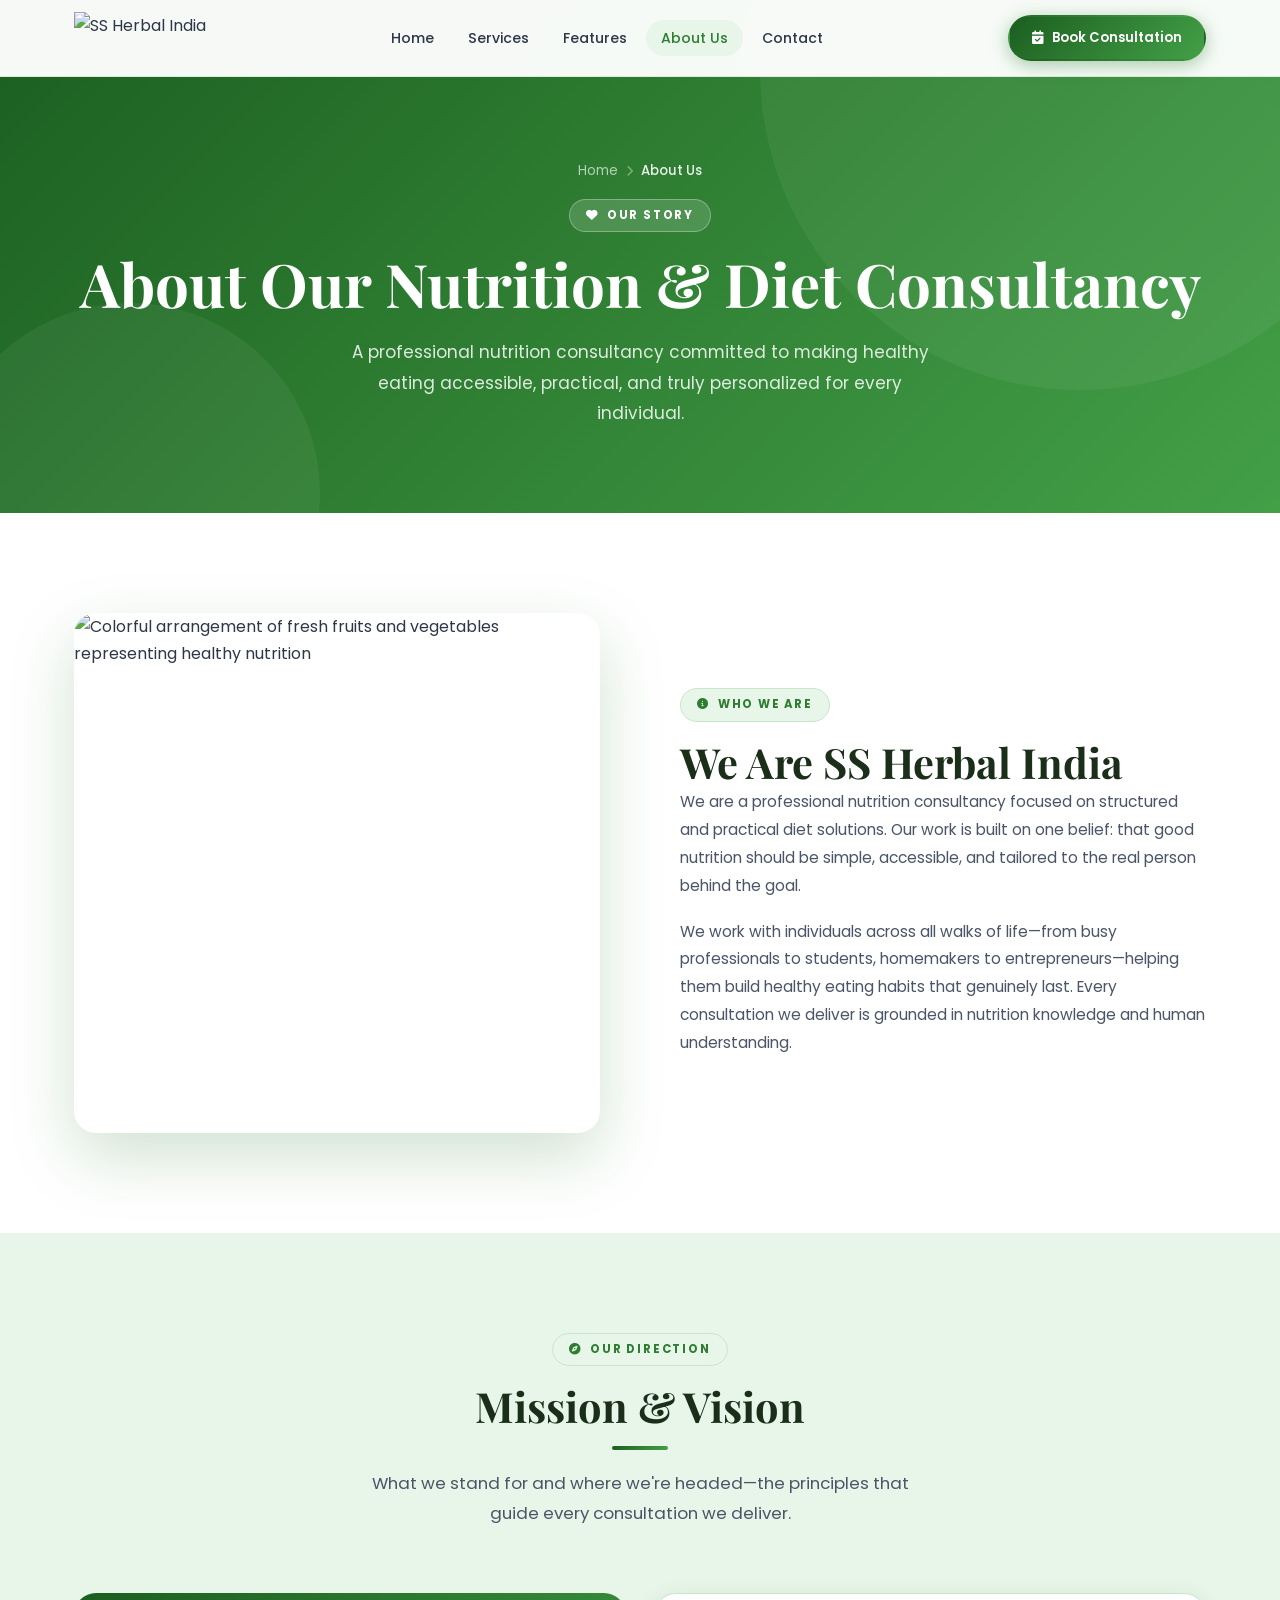
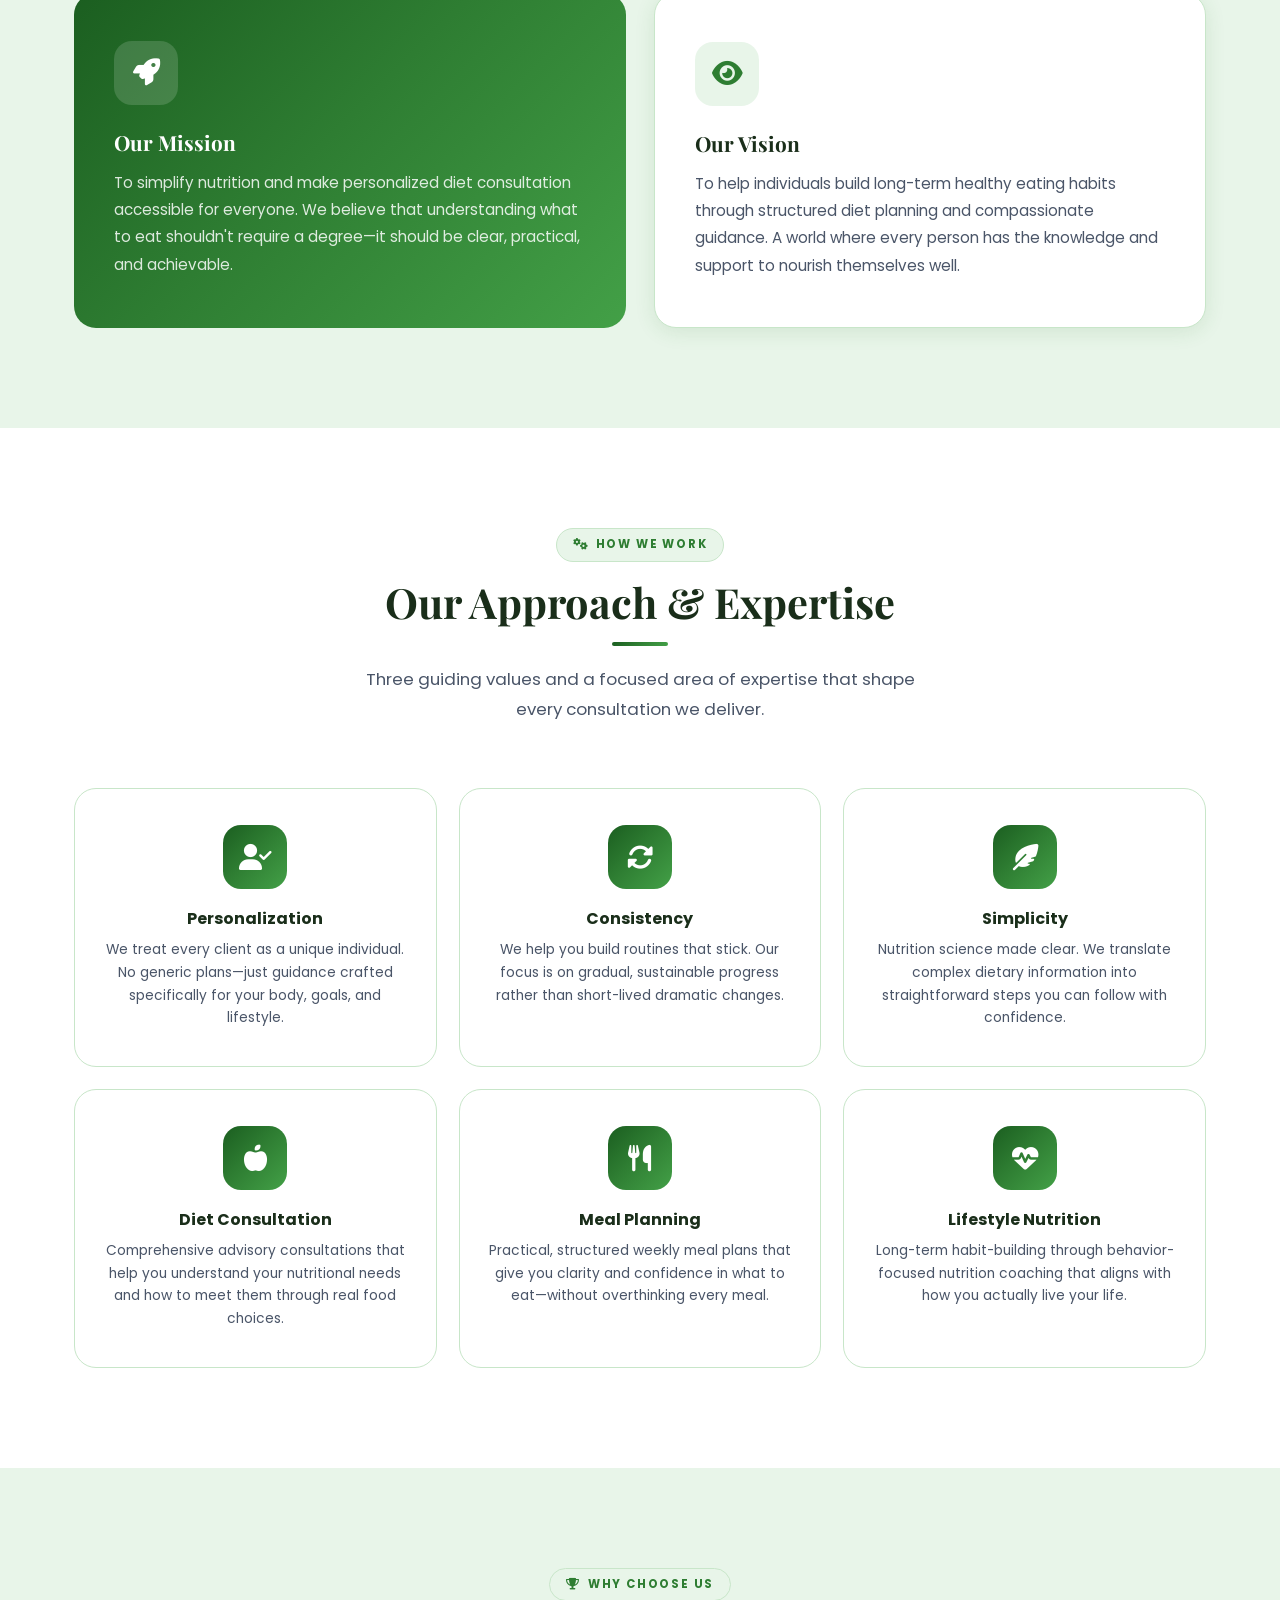
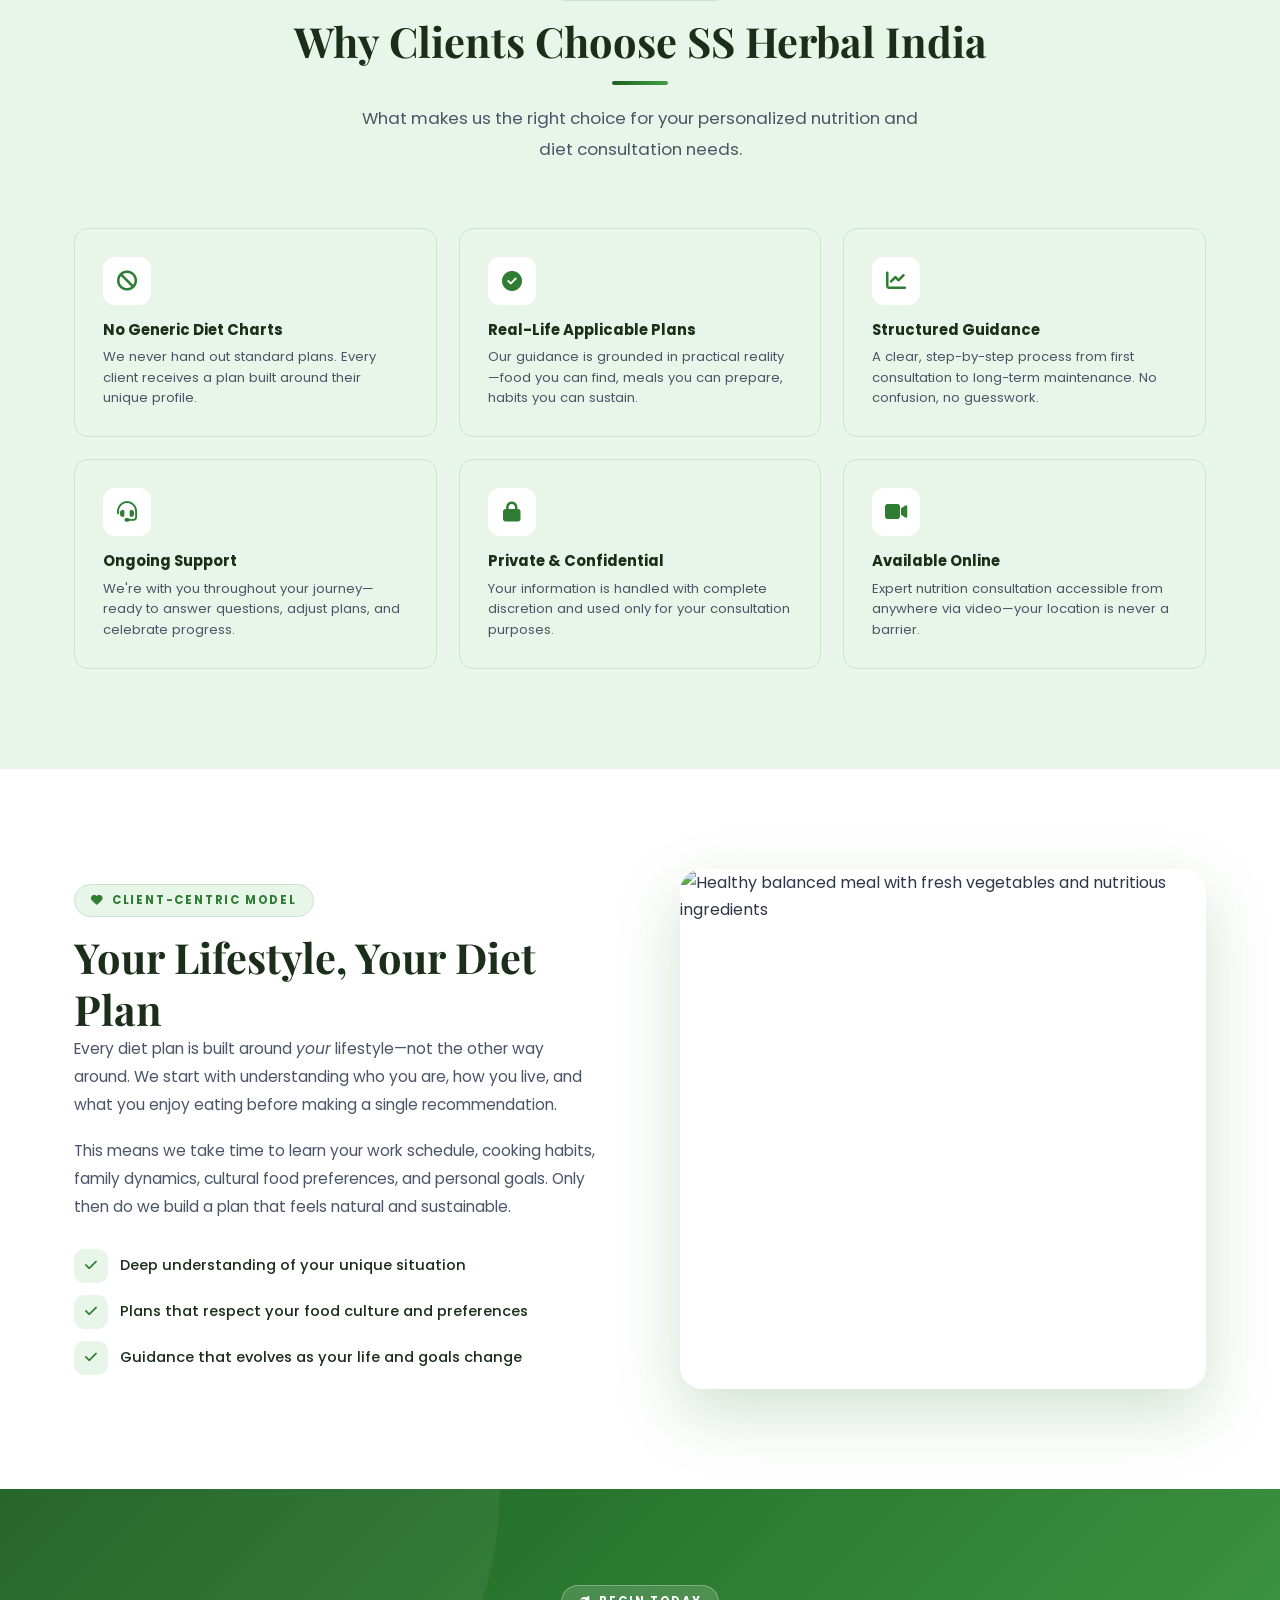
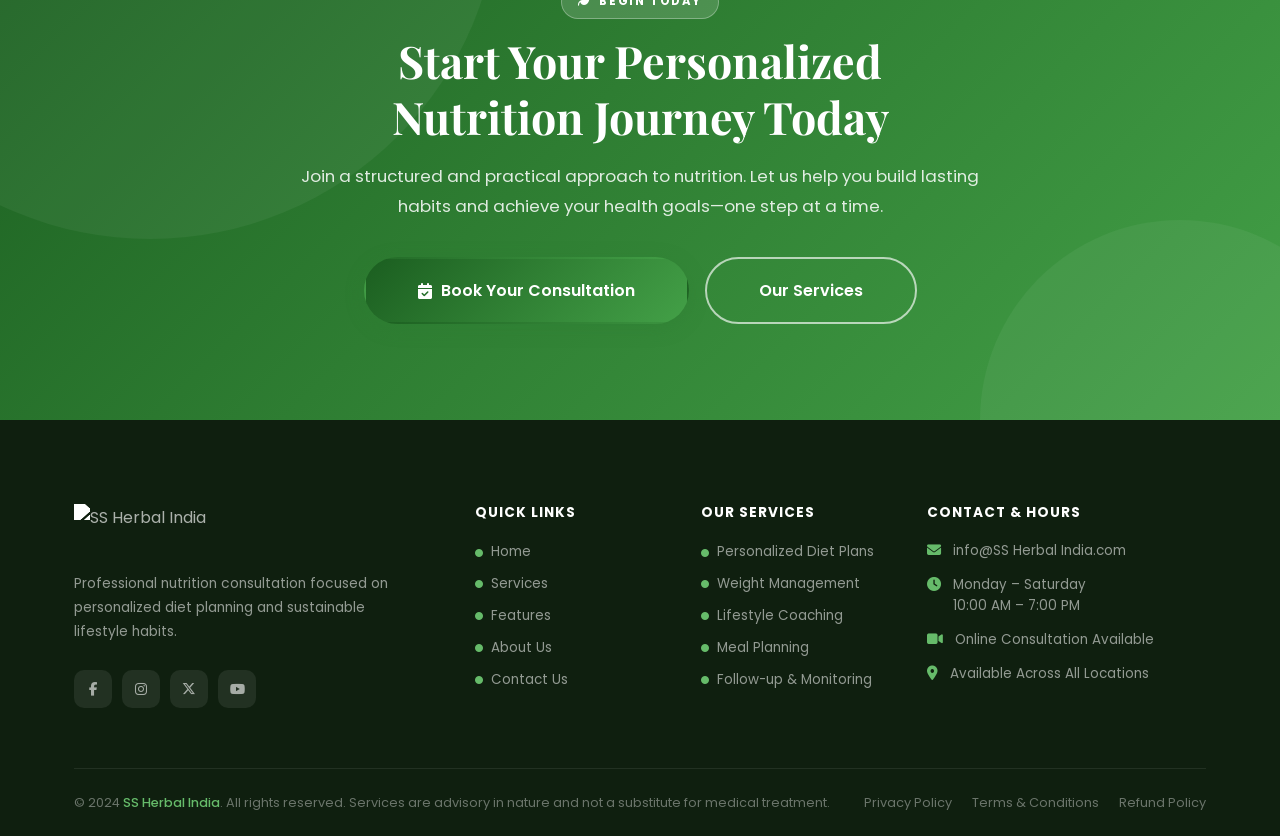
==== commit 0715e35d: "second commit" ====
--- a/about.html
+++ b/about.html
@@ -24,8 +24,7 @@
     <div class="container">
       <nav class="nav" aria-label="Main navigation">
         <a href="index.html" class="nav-logo">
-          <div class="logo-icon" aria-hidden="true"><i class="fas fa-leaf"></i></div>
-          SS Herbal India
+          <img src="./image/logo.png" alt="SS Herbal India" class="logo-img" />
         </a>
         <ul class="nav-links">
           <li><a href="index.html">Home</a></li>
@@ -320,8 +319,7 @@
       <div class="footer-top">
         <div class="footer-brand">
           <div class="f-logo">
-            <div class="logo-icon" aria-hidden="true"><i class="fas fa-leaf"></i></div>
-            SS Herbal India
+            <img src="./image/logo.png" alt="SS Herbal India" class="logo-img" />
           </div>
           <p>Professional nutrition consultation focused on personalized diet planning and sustainable lifestyle habits.</p>
           <div class="f-socials">
--- a/css/style.css
+++ b/css/style.css
@@ -275,26 +275,18 @@
 .nav-logo {
   display: flex;
   align-items: center;
-  gap: 11px;
-  font-family: var(--font-heading);
-  font-size: 1.35rem;
-  font-weight: 700;
-  color: var(--primary-dark);
-  letter-spacing: -0.3px;
-}
-
-.logo-icon {
-  width: 42px;
-  height: 42px;
-  background: var(--gradient);
-  border-radius: 12px;
-  display: flex;
-  align-items: center;
-  justify-content: center;
-  color: var(--white);
-  font-size: 1.15rem;
-  flex-shrink: 0;
-}
+}
+
+.logo-img {
+  height: 52px;
+  width: auto;
+  max-width: 190px;
+  object-fit: contain;
+  display: block;
+  transition: opacity 0.2s var(--ease);
+}
+
+.nav-logo:hover .logo-img { opacity: 0.85; }
 
 /* Nav Links */
 .nav-links {
@@ -1579,12 +1571,15 @@
 .footer-brand .f-logo {
   display: flex;
   align-items: center;
-  gap: 11px;
-  font-family: var(--font-heading);
-  font-size: 1.3rem;
-  font-weight: 700;
-  color: var(--white);
   margin-bottom: 16px;
+}
+
+.footer-brand .logo-img {
+  height: 52px;
+  width: auto;
+  max-width: 190px;
+  object-fit: contain;
+  filter: brightness(0) invert(1);
 }
 .footer-brand p {
   font-size: 0.86rem;
@@ -1808,3 +1803,63 @@
 
   .scroll-top { bottom: 20px; right: 20px; }
 }
+
+/* -----------------------------------------------
+   PAGE TRANSITION OVERLAY
+----------------------------------------------- */
+#pageTransition {
+  position: fixed;
+  inset: 0;
+  z-index: 99999;
+  background: var(--gradient);
+  display: flex;
+  flex-direction: column;
+  align-items: center;
+  justify-content: center;
+  gap: 20px;
+  opacity: 1;
+  transition: opacity 0.48s cubic-bezier(0.4, 0, 0.2, 1);
+  pointer-events: all;
+}
+
+#pageTransition.ready {
+  opacity: 0;
+  pointer-events: none;
+}
+
+#pageTransition.leaving {
+  opacity: 1;
+  pointer-events: all;
+}
+
+.pt-logo {
+  height: 80px;
+  width: auto;
+  filter: brightness(0) invert(1);
+  animation: ptEntrance 0.7s cubic-bezier(0.34, 1.56, 0.64, 1);
+}
+
+.pt-bar {
+  width: 120px;
+  height: 3px;
+  background: rgba(255,255,255,0.25);
+  border-radius: 99px;
+  overflow: hidden;
+}
+
+.pt-bar-fill {
+  height: 100%;
+  background: rgba(255,255,255,0.9);
+  border-radius: 99px;
+  animation: ptProgress 0.7s cubic-bezier(0.4, 0, 0.2, 1) forwards;
+}
+
+@keyframes ptEntrance {
+  0%   { transform: scale(0.6) translateY(12px); opacity: 0; }
+  100% { transform: scale(1)   translateY(0);    opacity: 1; }
+}
+
+@keyframes ptProgress {
+  0%   { width: 0%;   }
+  100% { width: 100%; }
+}
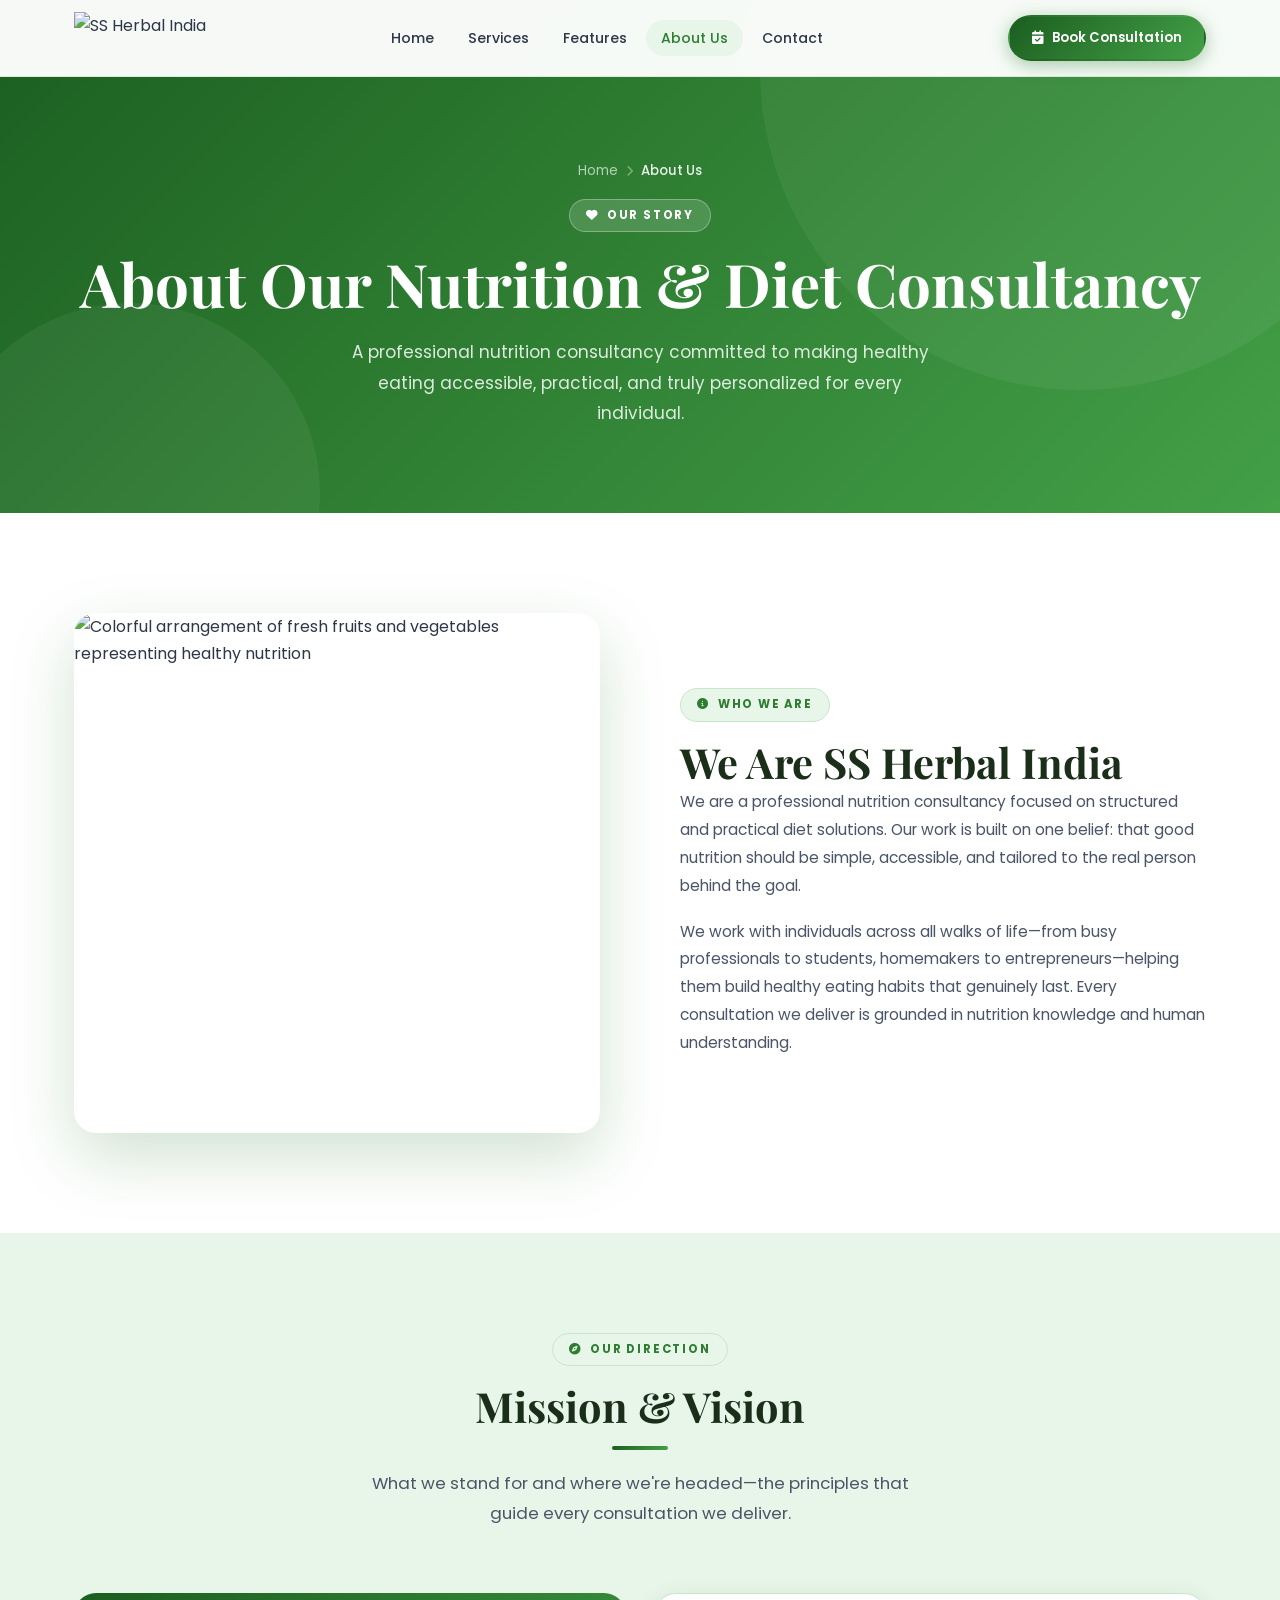
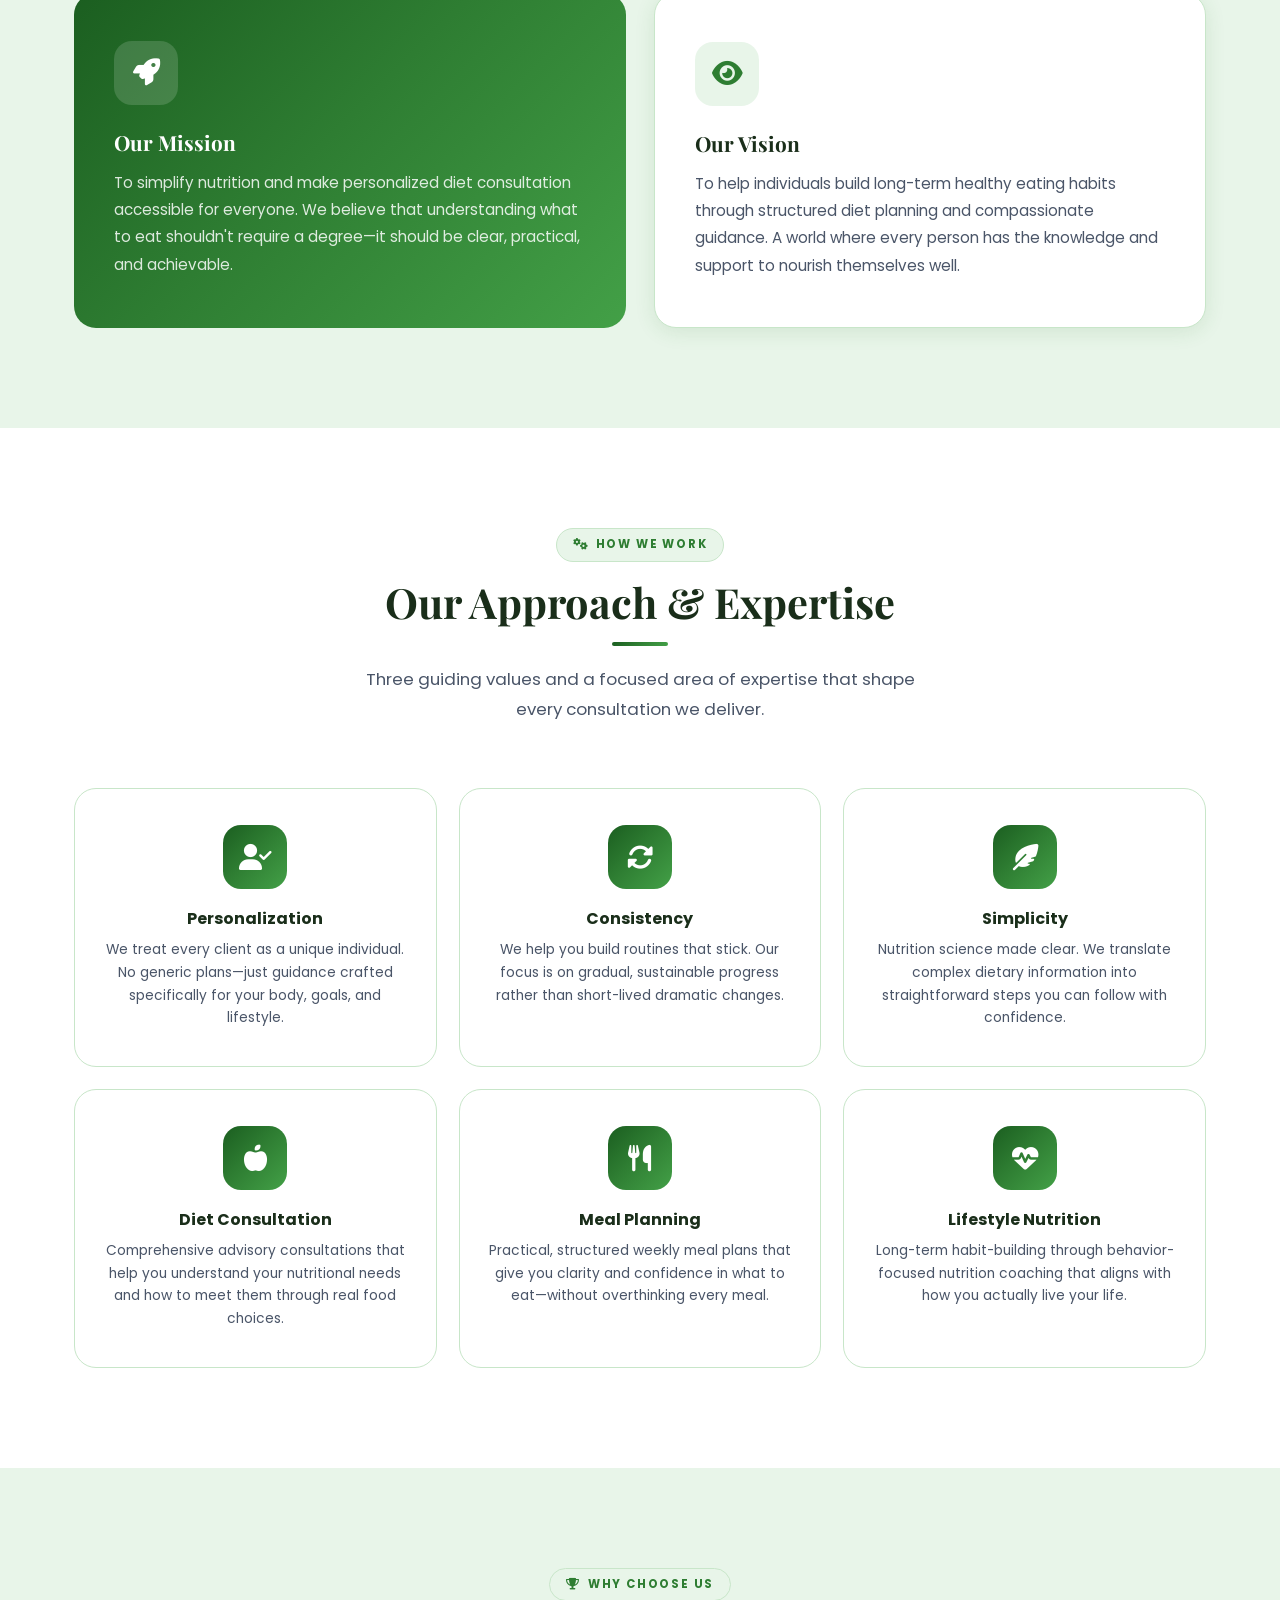
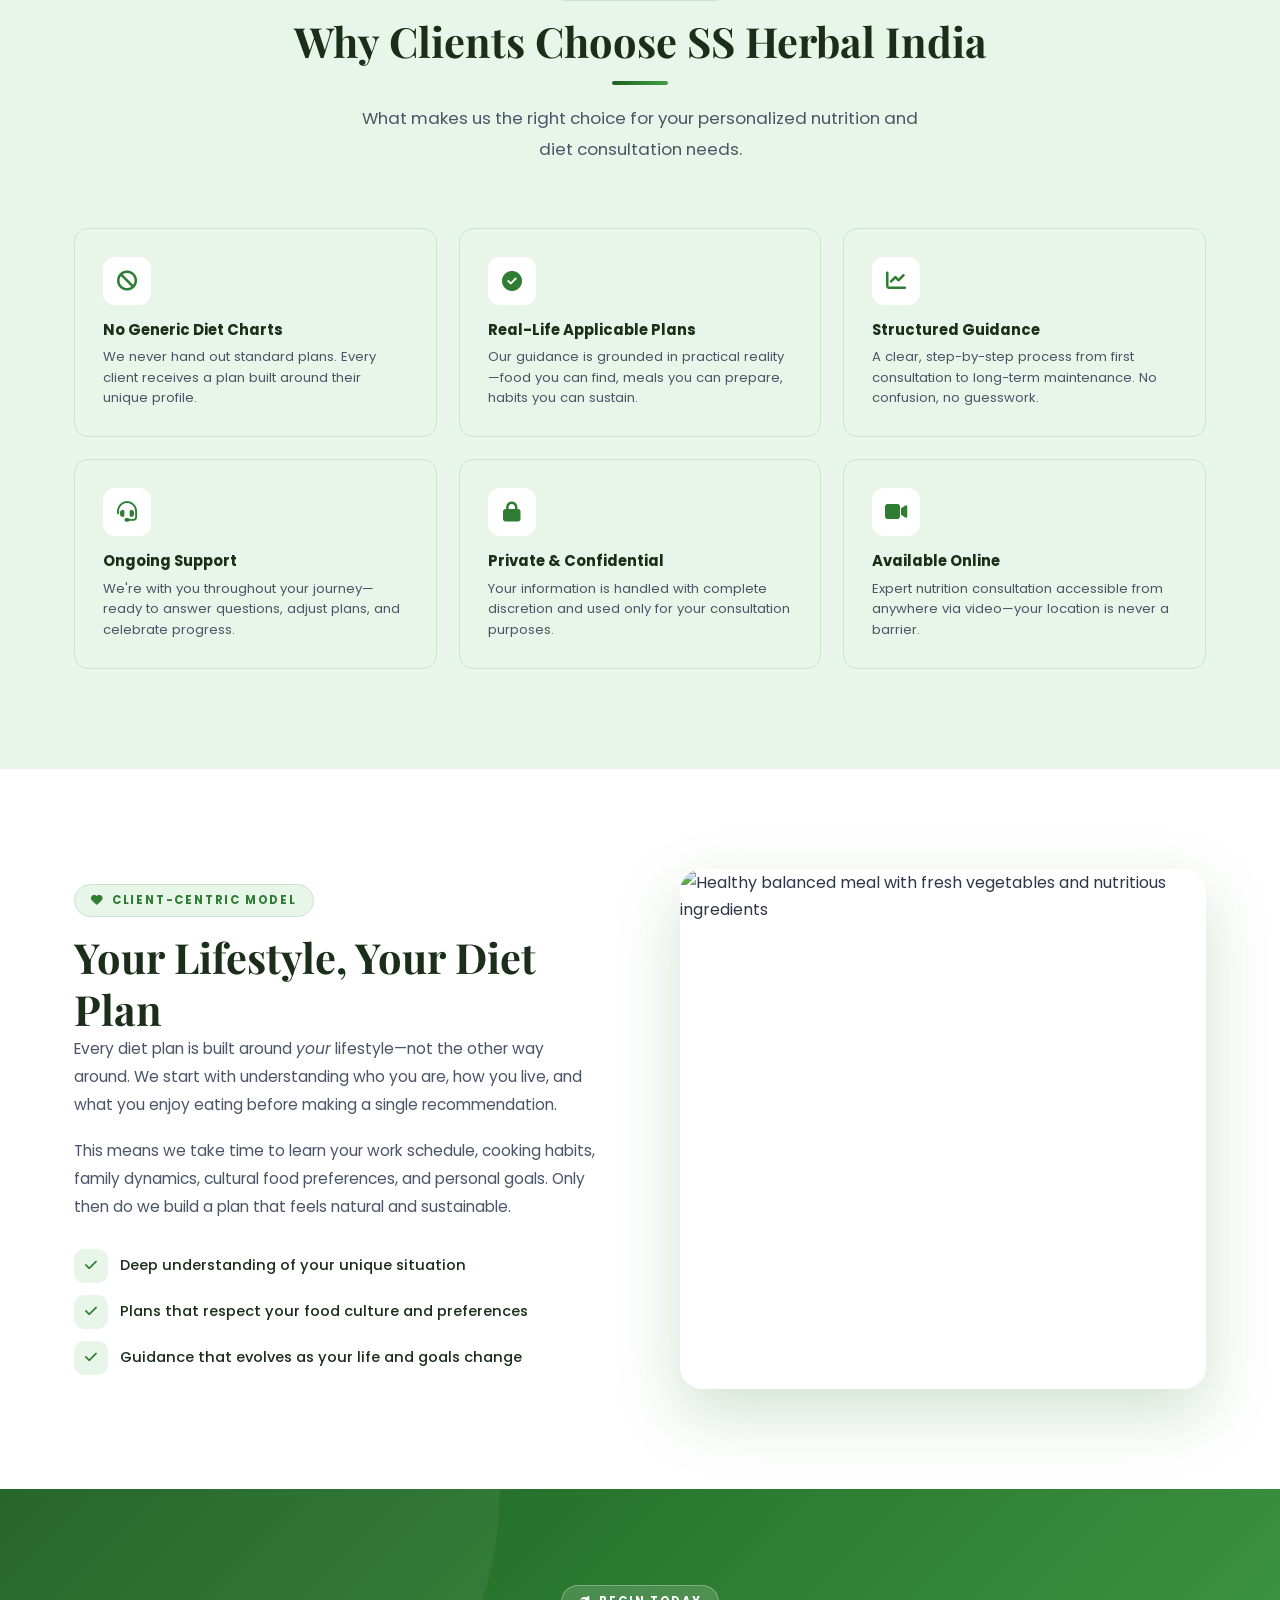
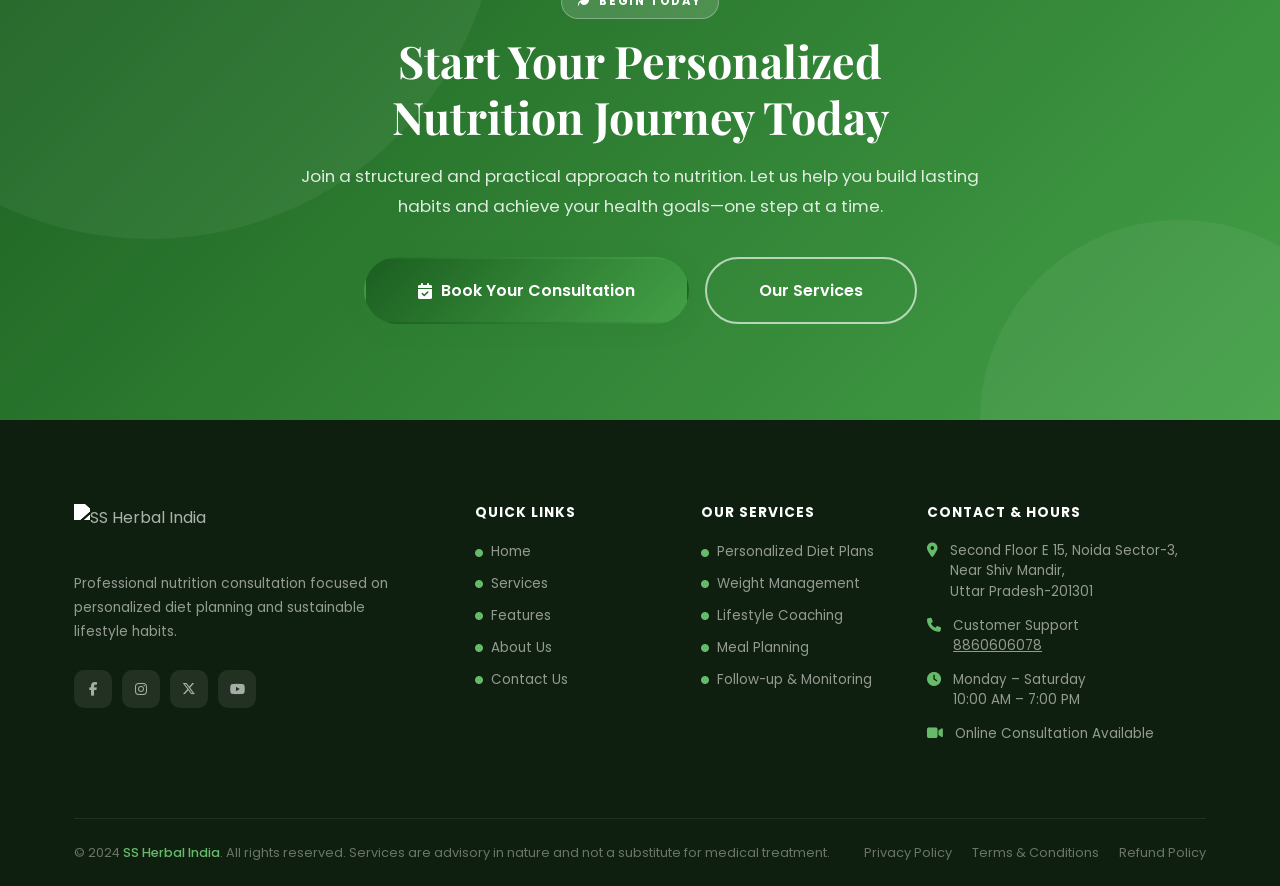
==== commit 93124b5b: "third commit" ====
--- a/about.html
+++ b/about.html
@@ -1,4 +1,4 @@
-<!DOCTYPE html>
+﻿<!DOCTYPE html>
 <html lang="en">
 <head>
   <meta charset="UTF-8" />
@@ -18,6 +18,11 @@
   <link rel="stylesheet" href="css/style.css" />
 </head>
 <body>
+  <!-- PAGE TRANSITION OVERLAY -->
+  <div id="pageTransition" role="status" aria-label="Loading">
+    <img src="./image/logo.png" alt="SS Herbal India" class="pt-logo" />
+    <div class="pt-bar"><div class="pt-bar-fill"></div></div>
+  </div>
 
   <!-- ===== HEADER ===== -->
   <header class="header" id="header">
@@ -351,10 +356,10 @@
         </div>
         <div class="footer-col">
           <h4>Contact &amp; Hours</h4>
-          <div class="f-contact-item"><i class="fas fa-envelope" aria-hidden="true"></i><span>info@SS Herbal India.com</span></div>
+          <div class="f-contact-item"><i class="fas fa-map-marker-alt" aria-hidden="true"></i><span>Second Floor E 15, Noida Sector-3,<br>Near Shiv Mandir,<br>Uttar Pradesh-201301</span></div>
+          <div class="f-contact-item"><i class="fas fa-phone" aria-hidden="true"></i><span>Customer Support<br><a href="tel:8860606078" style="color:inherit;text-decoration:underline;">8860606078</a></span></div>
           <div class="f-contact-item"><i class="fas fa-clock" aria-hidden="true"></i><span>Monday – Saturday<br>10:00 AM – 7:00 PM</span></div>
           <div class="f-contact-item"><i class="fas fa-video" aria-hidden="true"></i><span>Online Consultation Available</span></div>
-          <div class="f-contact-item"><i class="fas fa-map-marker-alt" aria-hidden="true"></i><span>Available Across All Locations</span></div>
         </div>
       </div>
       <div class="footer-bottom">
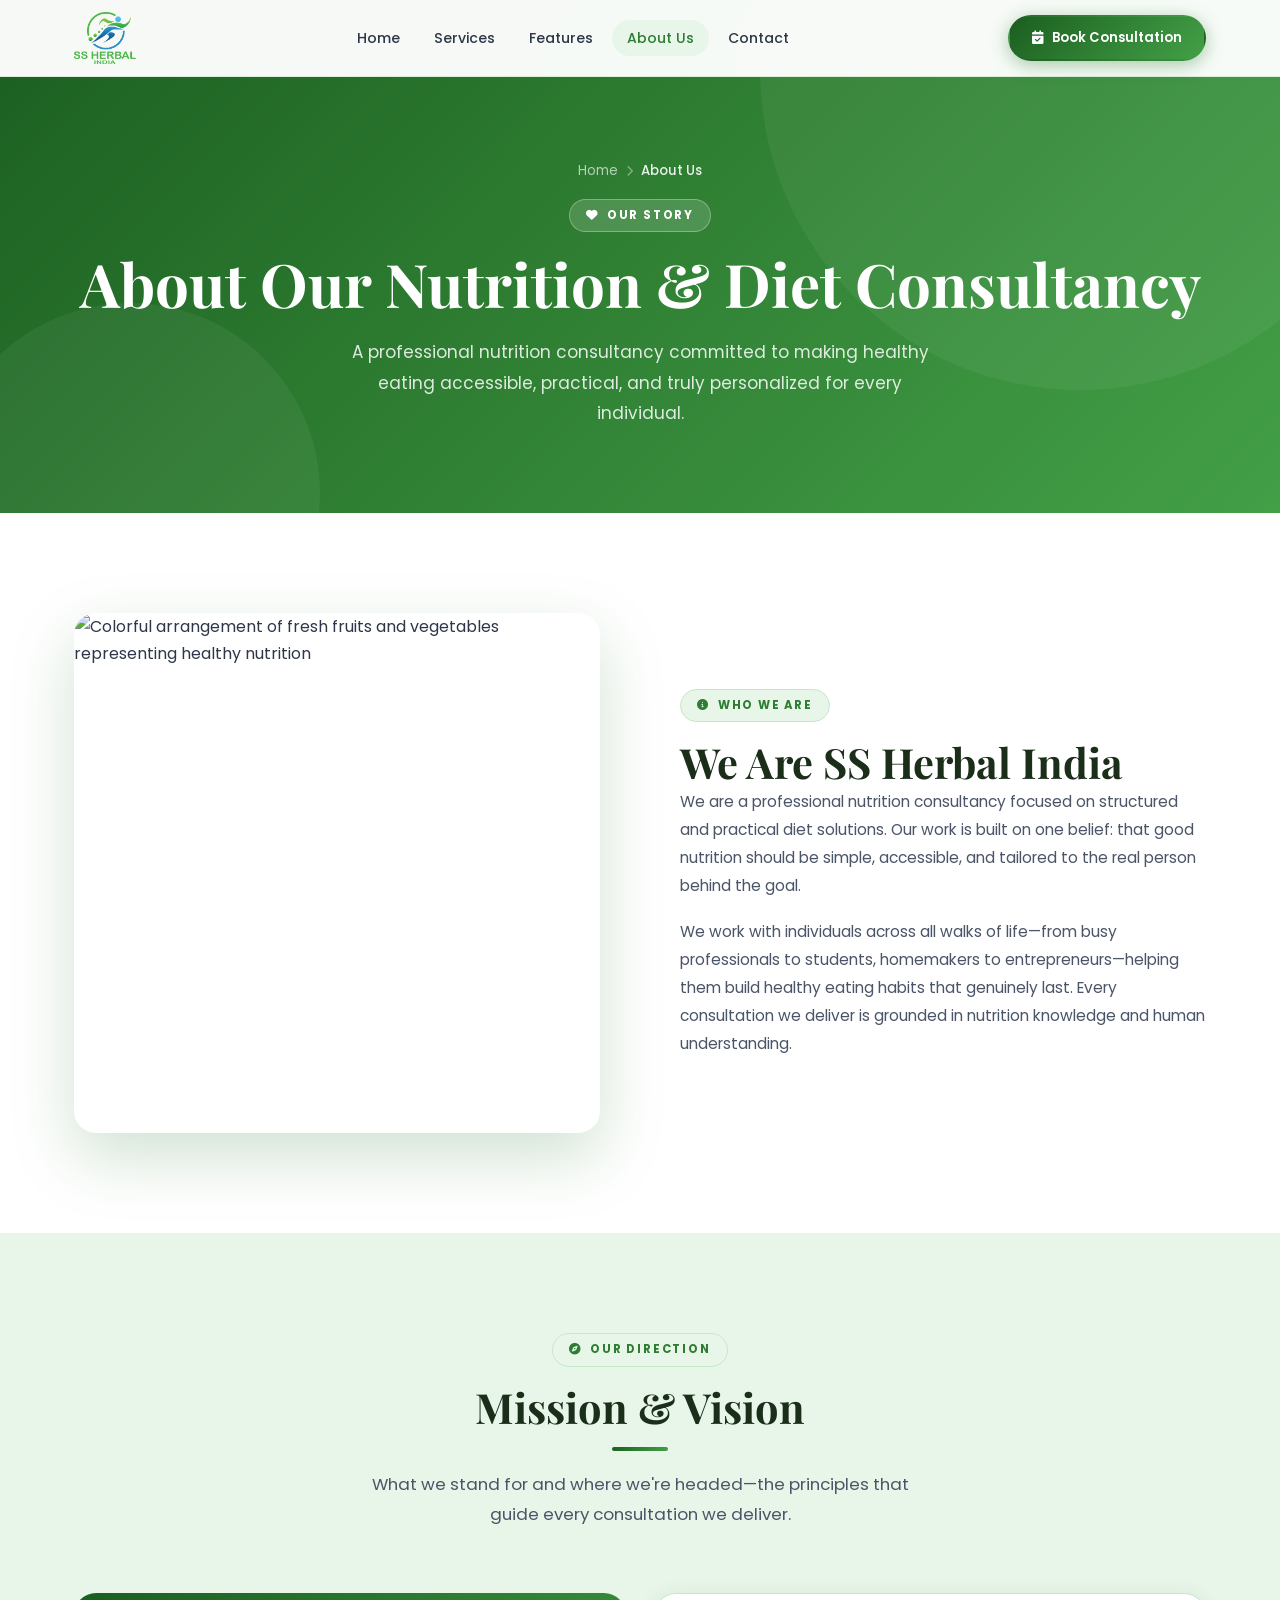
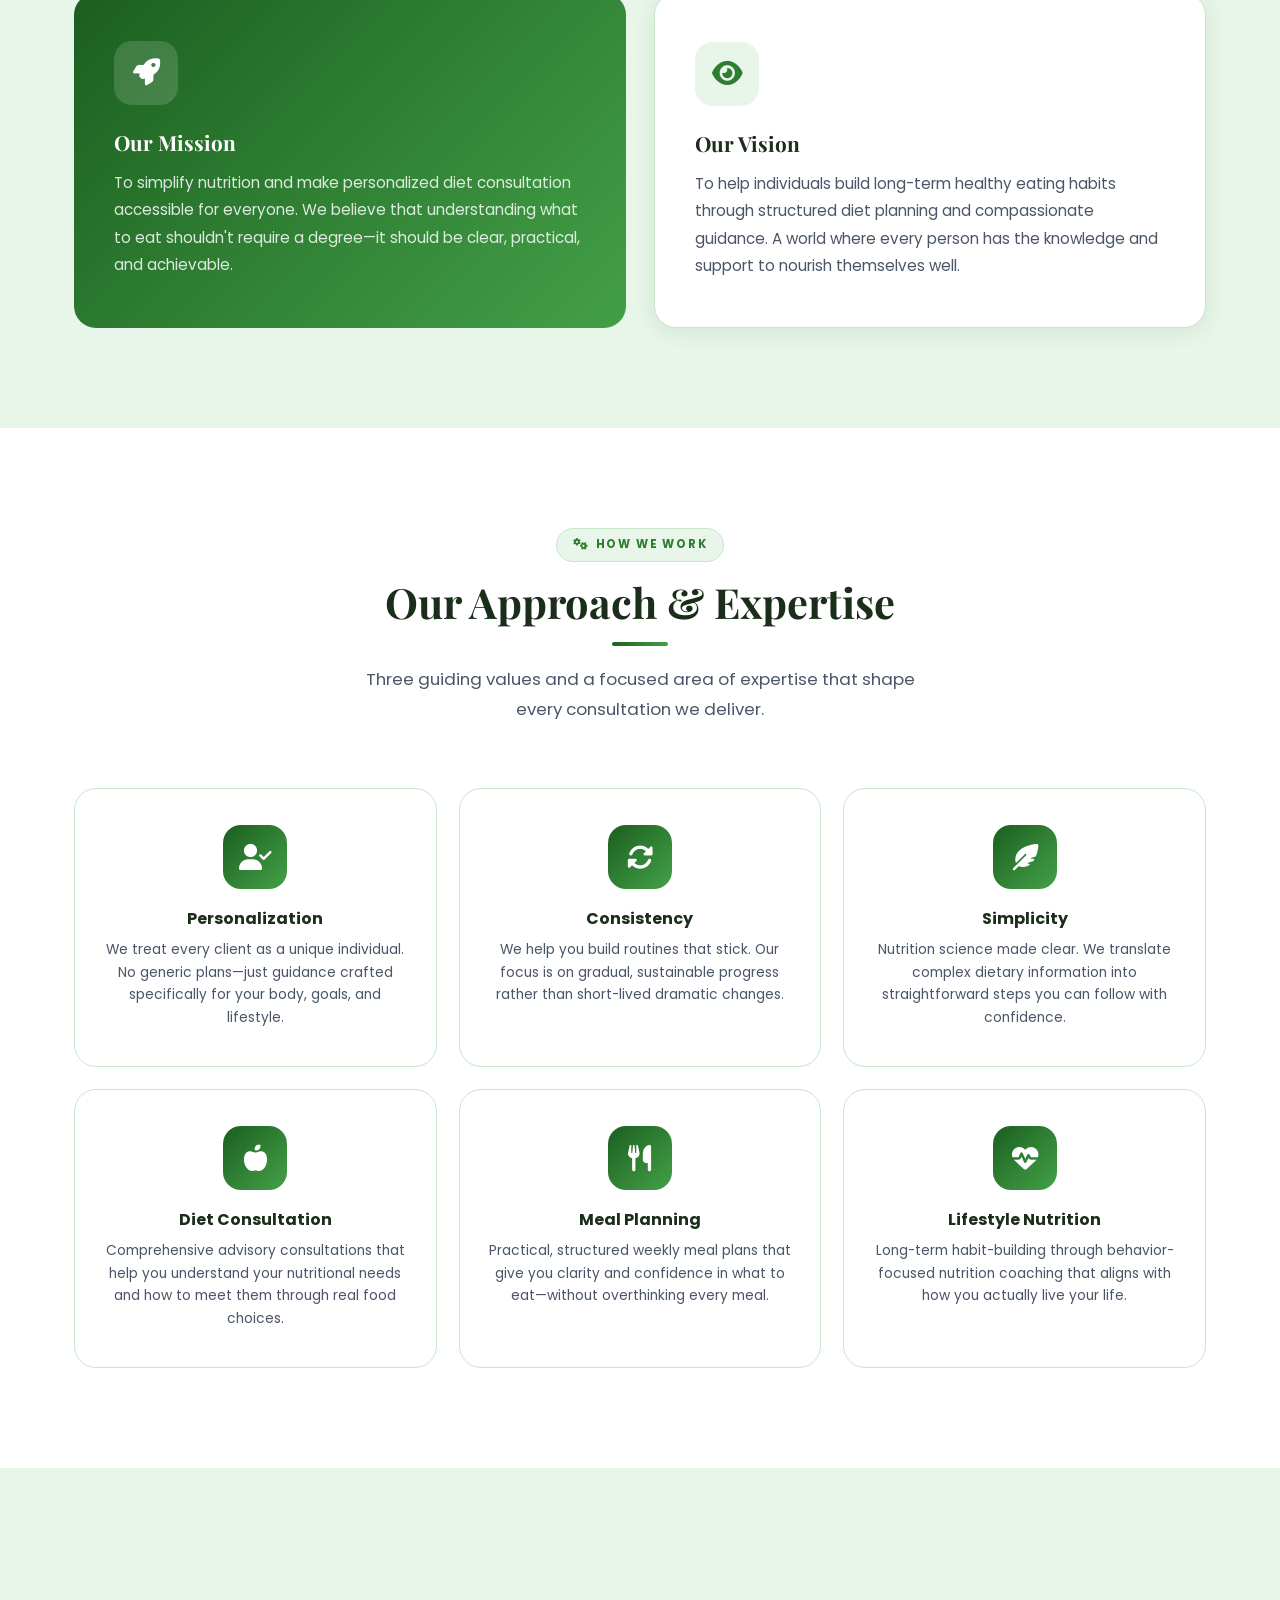
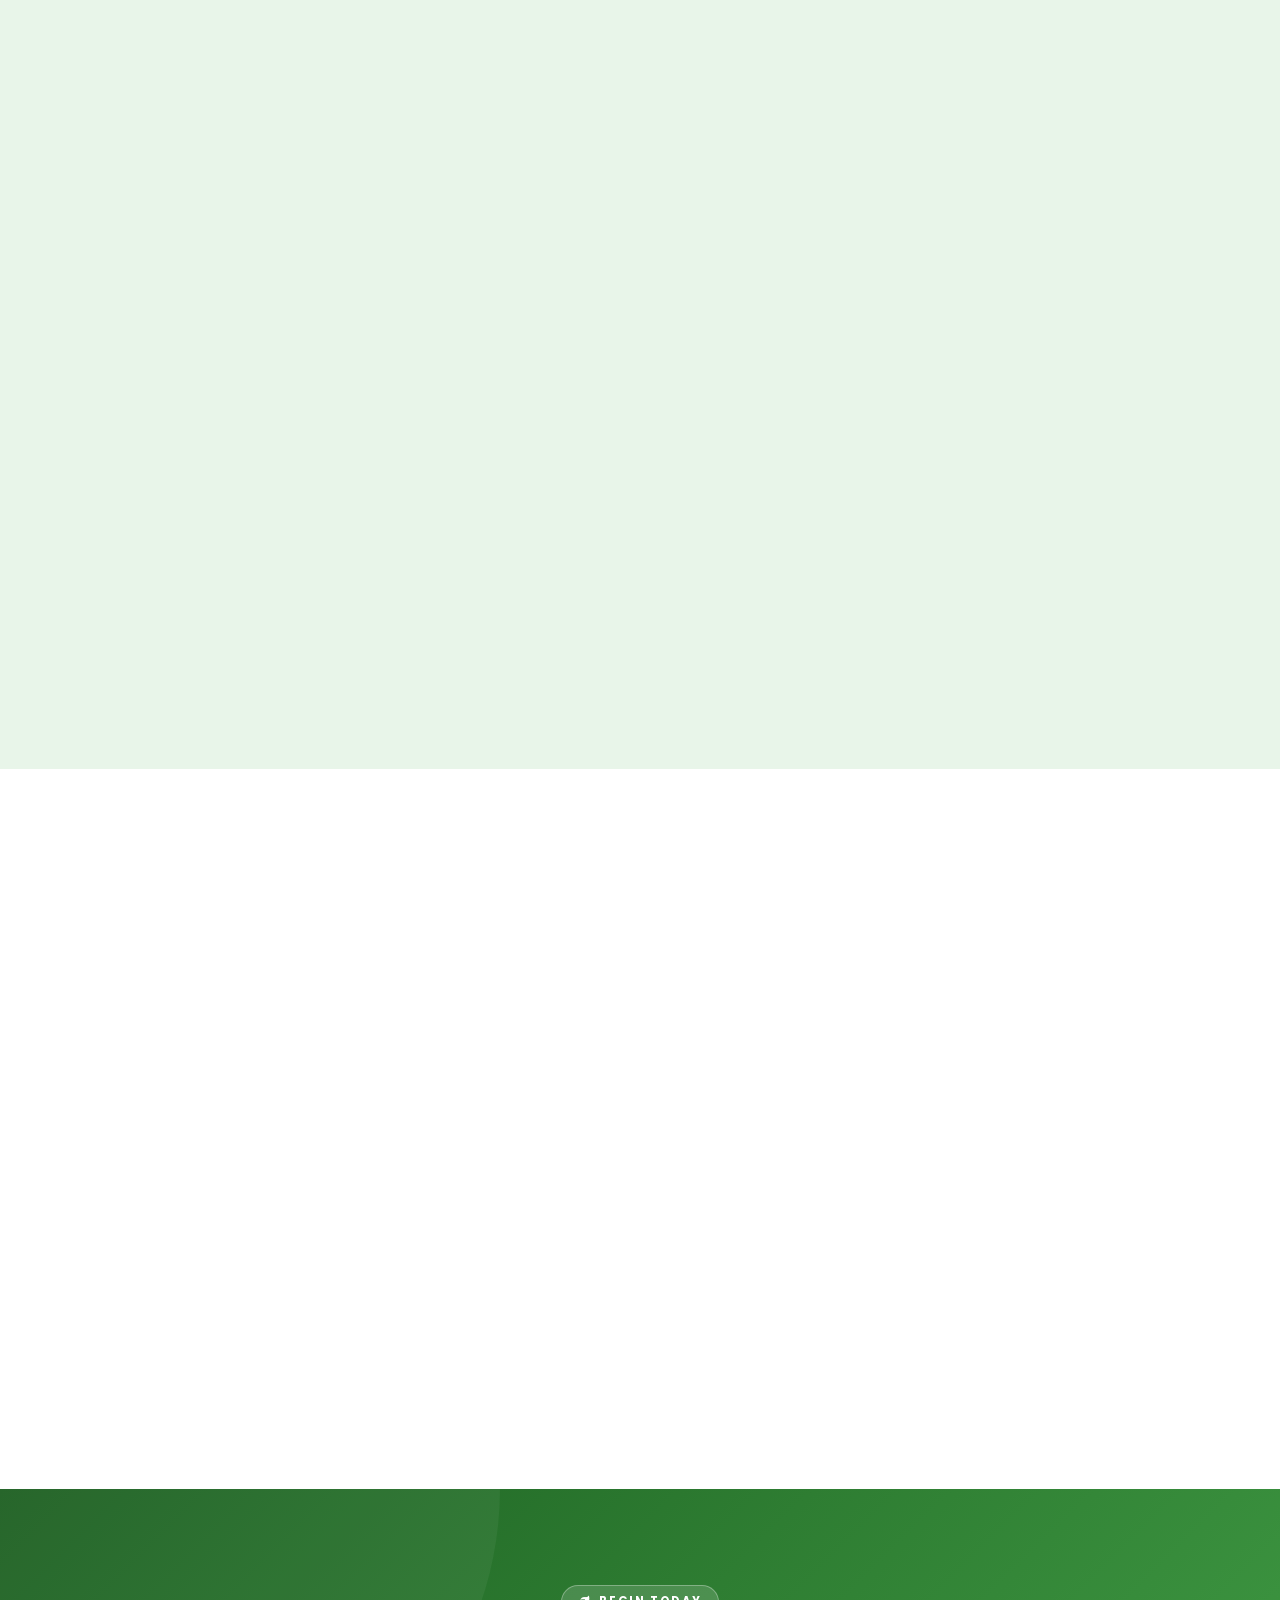
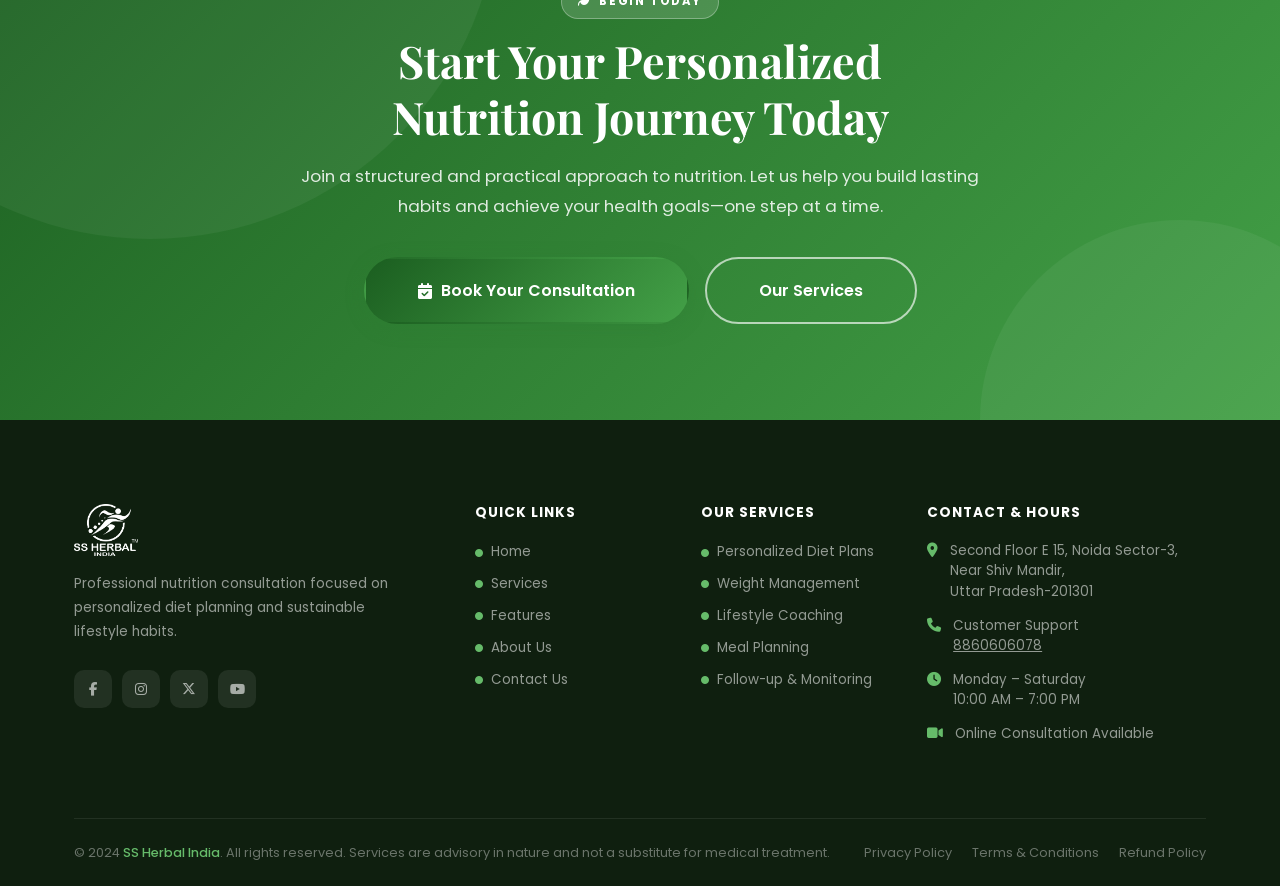
==== commit 47f6fa0c: "thi commit" ====
--- a/about.html
+++ b/about.html
@@ -1,4 +1,4 @@
-﻿<!DOCTYPE html>
+<!DOCTYPE html>
 <html lang="en">
 <head>
   <meta charset="UTF-8" />
@@ -9,18 +9,24 @@
   <meta property="og:title"       content="About Our Nutrition Consultancy | Professional Diet Consultant – SS Herbal India" />
   <meta property="og:description" content="We are a professional nutrition consultancy focused on structured, practical, and personalized diet solutions for sustainable lifestyle habits." />
   <meta property="og:type"        content="website" />
+  <link rel="icon" href="./Image/logo.png" type="Image/x-icon" />
   <title>About Our Nutrition Consultancy | Professional Diet Consultant – SS Herbal India</title>
 
   <link rel="preconnect" href="https://fonts.googleapis.com" />
   <link rel="preconnect" href="https://fonts.gstatic.com" crossorigin />
-  <link href="https://fonts.googleapis.com/css2?family=Poppins:wght@300;400;500;600;700;800&family=Playfair+Display:wght@400;500;600;700&display=swap" rel="stylesheet" />
-  <link rel="stylesheet" href="https://cdnjs.cloudflare.com/ajax/libs/font-awesome/6.4.2/css/all.min.css" crossorigin="anonymous" />
+  <link href="https://fonts.googleapis.com/css2?family=Poppins:wght@400;500;600;700&family=Playfair+Display:wght@400;500;600;700&display=swap" rel="stylesheet" />
+  <link rel="dns-prefetch" href="https://cdnjs.cloudflare.com" />
+  <link rel="dns-prefetch" href="https://Images.unsplash.com" />
+  <link rel="dns-prefetch" href="https://cdn.jsdelivr.net" />
+  <link rel="preload" href="https://cdnjs.cloudflare.com/ajax/libs/font-awesome/6.4.2/css/all.min.css" as="style" crossorigin="anonymous" onload="this.onload=null;this.rel='stylesheet'" />
+  <noscript><link rel="stylesheet" href="https://cdnjs.cloudflare.com/ajax/libs/font-awesome/6.4.2/css/all.min.css" crossorigin="anonymous" /></noscript>
+  <link rel="stylesheet" href="https://cdn.jsdelivr.net/npm/locomotive-scroll@4.1.4/dist/locomotive-scroll.min.css" />
   <link rel="stylesheet" href="css/style.css" />
 </head>
 <body>
   <!-- PAGE TRANSITION OVERLAY -->
   <div id="pageTransition" role="status" aria-label="Loading">
-    <img src="./image/logo.png" alt="SS Herbal India" class="pt-logo" />
+    <img src="./Image/logo.png" alt="SS Herbal India" class="pt-logo" />
     <div class="pt-bar"><div class="pt-bar-fill"></div></div>
   </div>
 
@@ -29,7 +35,7 @@
     <div class="container">
       <nav class="nav" aria-label="Main navigation">
         <a href="index.html" class="nav-logo">
-          <img src="./image/logo.png" alt="SS Herbal India" class="logo-img" />
+          <img src="./Image/logo.png" alt="SS Herbal India" class="logo-img" />
         </a>
         <ul class="nav-links">
           <li><a href="index.html">Home</a></li>
@@ -60,6 +66,7 @@
     </div>
   </header>
 
+  <div id="loco-container" data-scroll-container>
   <main>
 
     <!-- PAGE HERO -->
@@ -88,9 +95,9 @@
         <div class="about-intro-grid">
           <div class="about-img fade-up">
             <img
-              src="https://images.unsplash.com/photo-1490645935967-10de6ba17061?auto=format&fit=crop&w=800&q=80"
+              src="https://Images.unsplash.com/photo-1490645935967-10de6ba17061?auto=format&fit=crop&w=800&q=80"
               alt="Colorful arrangement of fresh fruits and vegetables representing healthy nutrition"
-              loading="lazy"
+              loading="lazy" decoding="async"
               width="800" height="520"
             />
           </div>
@@ -283,9 +290,9 @@
           </div>
           <div class="about-img fade-up d1">
             <img
-              src="https://images.unsplash.com/photo-1607532941433-304659e8198a?auto=format&fit=crop&w=800&q=80"
+              src="https://Images.unsplash.com/photo-1607532941433-304659e8198a?auto=format&fit=crop&w=800&q=80"
               alt="Healthy balanced meal with fresh vegetables and nutritious ingredients"
-              loading="lazy"
+              loading="lazy" decoding="async"
               width="800" height="520"
             />
           </div>
@@ -324,7 +331,7 @@
       <div class="footer-top">
         <div class="footer-brand">
           <div class="f-logo">
-            <img src="./image/logo.png" alt="SS Herbal India" class="logo-img" />
+            <img src="./Image/logo.png" alt="SS Herbal India" class="logo-img" />
           </div>
           <p>Professional nutrition consultation focused on personalized diet planning and sustainable lifestyle habits.</p>
           <div class="f-socials">
@@ -373,9 +380,11 @@
     </div>
   </footer>
 
+  </div><!-- /#loco-container -->
   <button class="scroll-top" id="scrollTop" aria-label="Scroll back to top">
     <i class="fas fa-arrow-up" aria-hidden="true"></i>
   </button>
-  <script src="js/main.js"></script>
+  <script src="https://cdn.jsdelivr.net/npm/locomotive-scroll@4.1.4/dist/locomotive-scroll.min.js" defer></script>
+  <script src="js/main.js" defer></script>
 </body>
 </html>
--- a/css/style.css
+++ b/css/style.css
@@ -135,8 +135,8 @@
   padding: 0 24px;
 }
 
-.section       { padding: 100px 0; }
-.section-sm    { padding:  64px 0; }
+.section       { padding: 100px 0; content-visibility: auto; contain-intrinsic-size: auto 600px; }
+.section-sm    { padding:  64px 0; content-visibility: auto; contain-intrinsic-size: auto 400px; }
 
 .section-white { background: var(--white); }
 .section-alt   { background: var(--off-white); }
@@ -387,7 +387,7 @@
   content: '';
   position: absolute;
   inset: 0;
-  background: url('https://images.unsplash.com/photo-1490645935967-10de6ba17061?auto=format&fit=crop&w=1920&q=60') center/cover no-repeat;
+  background: url('https://images.unsplash.com/photo-1490645935967-10de6ba17061?auto=format&fit=crop&w=1400&q=40&fm=webp') center/cover no-repeat;
   opacity: 0.12;
   mix-blend-mode: luminosity;
 }
@@ -398,6 +398,7 @@
   border-radius: 50%;
   background: rgba(255,255,255,0.06);
   z-index: 0;
+  will-change: transform;
 }
 .hero-blob-1 { width: 700px; height: 700px; top: -280px; right: -150px; animation: blobFloat 10s ease-in-out infinite; }
 .hero-blob-2 { width: 420px; height: 420px; bottom: -180px; left: -80px;  animation: blobFloat 13s ease-in-out infinite reverse; }
@@ -490,6 +491,7 @@
   align-items: center;
   gap: 12px;
   animation: cardFloat 4s ease-in-out infinite;
+  will-change: transform;
 }
 .hero-float-card:nth-child(2) { animation-delay: 2s; animation-direction: reverse; }
 
@@ -1770,7 +1772,7 @@
 }
 
 @media (max-width: 640px) {
-  .section { padding: 64px 0; }
+  .section { padding: 64px 0; contain-intrinsic-size: auto 500px; }
 
   .services-grid,
   .about-values-grid,
@@ -1862,4 +1864,16 @@
 @keyframes ptProgress {
   0%   { width: 0%;   }
   100% { width: 100%; }
+}
+/* -----------------------------------------------
+   REDUCED MOTION (accessibility + low-power perf)
+----------------------------------------------- */
+@media (prefers-reduced-motion: reduce) {
+  *, *::before, *::after {
+    animation-duration: 0.01ms !important;
+    animation-iteration-count: 1 !important;
+    transition-duration: 0.01ms !important;
+    scroll-behavior: auto !important;
+  }
+  .fade-up { opacity: 1 !important; transform: none !important; }
 }
